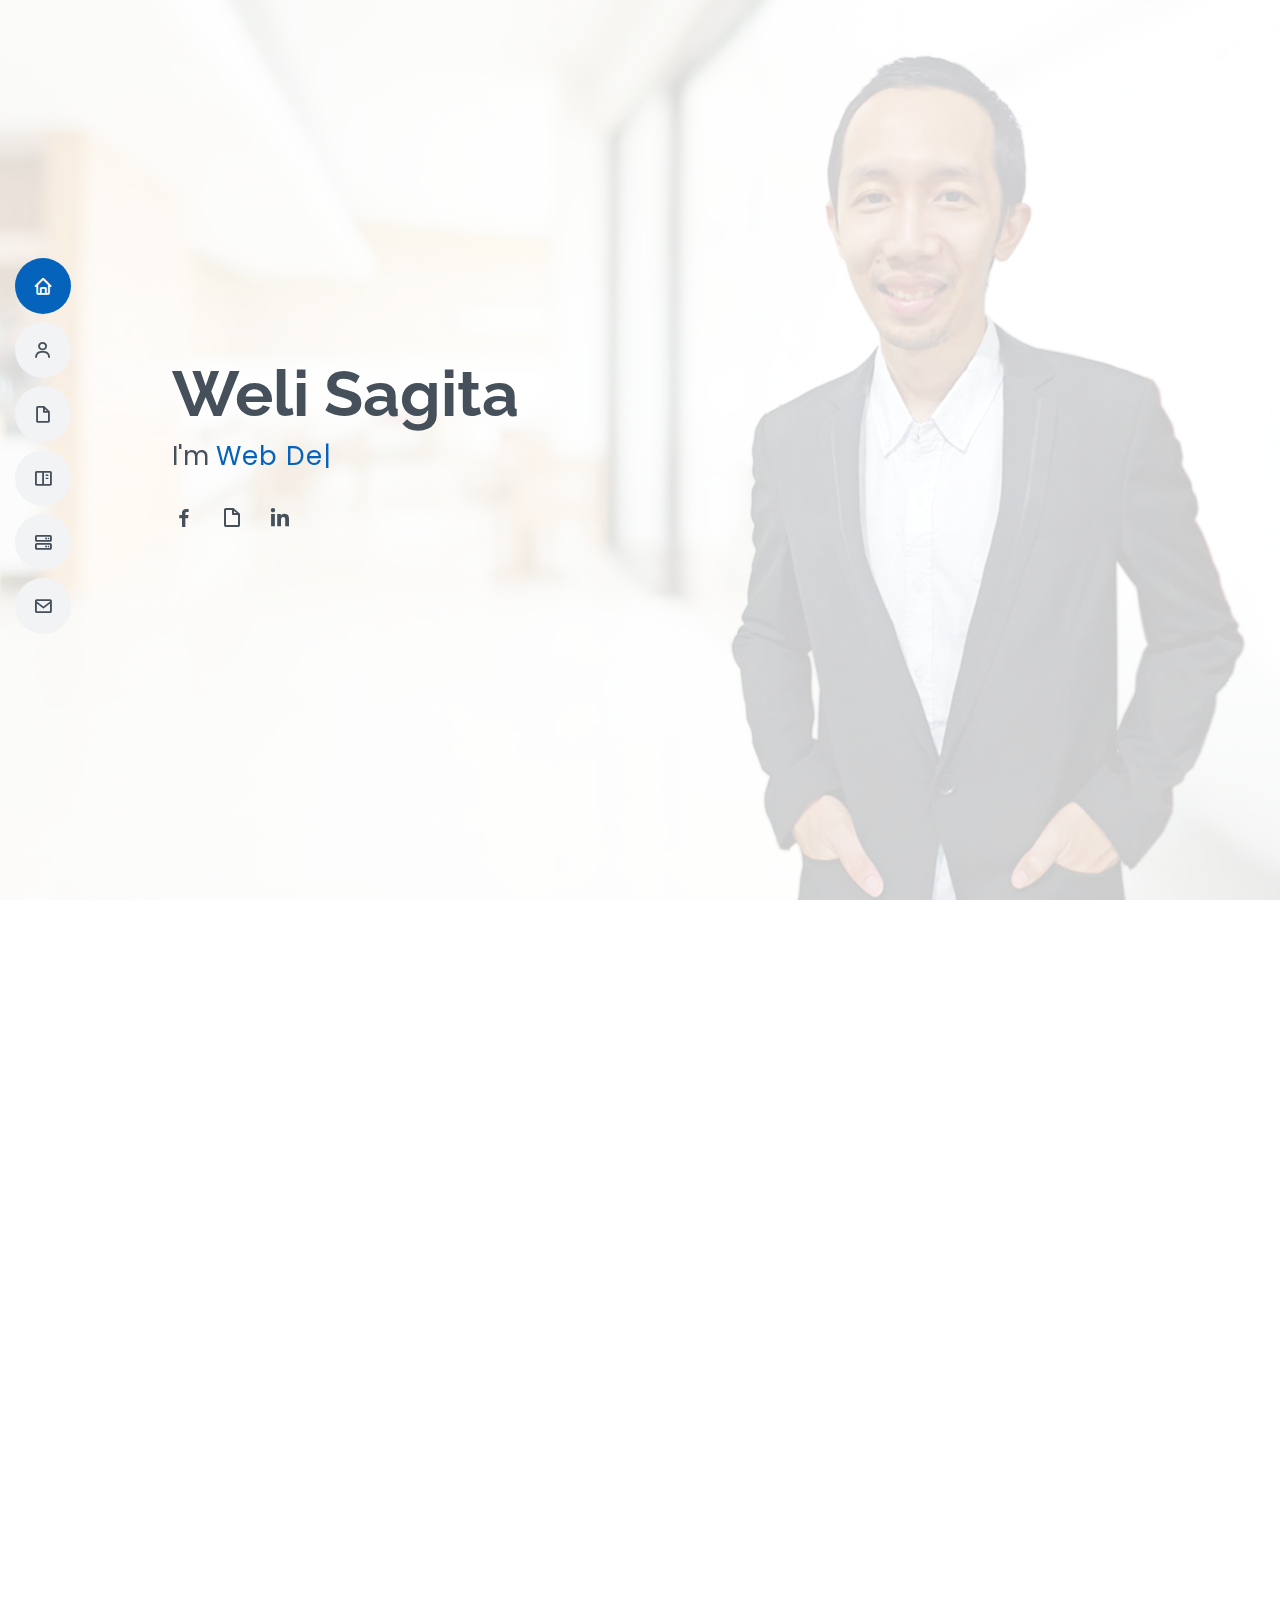
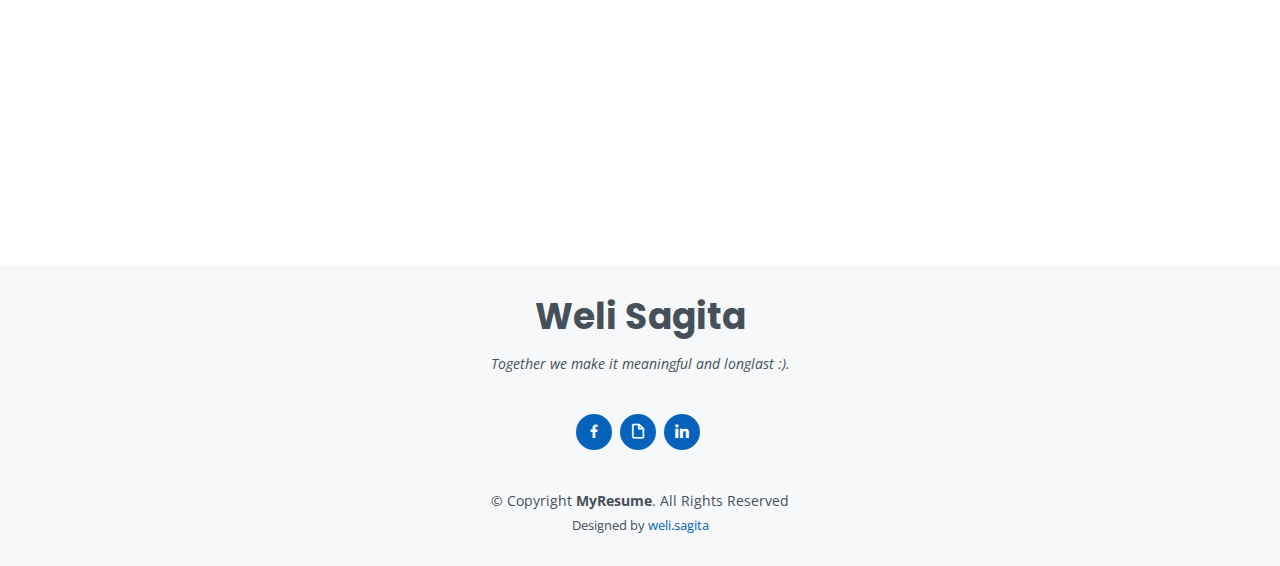
==== index.html @ 480a11d2 "update" ====
<!DOCTYPE html>
<html lang="en">

<head>
  <meta charset="utf-8">
  <meta content="width=device-width, initial-scale=1.0" name="viewport">

  <title>MyResume Weli Sagita</title>
  <meta content="" name="description">
  <meta content="" name="keywords">

  <!-- Favicons -->
  <link href="assets/img/favicon.png" rel="icon">
  <link href="assets/img/apple-touch-icon.png" rel="apple-touch-icon">

  <!-- Google Fonts -->
  <link href="https://fonts.googleapis.com/css?family=Open+Sans:300,300i,400,400i,600,600i,700,700i|Raleway:300,300i,400,400i,500,500i,600,600i,700,700i|Poppins:300,300i,400,400i,500,500i,600,600i,700,700i" rel="stylesheet">

  <!-- Vendor CSS Files -->
  <link href="assets/vendor/aos/aos.css" rel="stylesheet">
  <link href="assets/vendor/bootstrap/css/bootstrap.min.css" rel="stylesheet">
  <link href="assets/vendor/bootstrap-icons/bootstrap-icons.css" rel="stylesheet">
  <link href="assets/vendor/boxicons/css/boxicons.min.css" rel="stylesheet">
  <link href="assets/vendor/glightbox/css/glightbox.min.css" rel="stylesheet">
  <link href="assets/vendor/swiper/swiper-bundle.min.css" rel="stylesheet">

  <!-- Template Main CSS File -->
  <link href="assets/css/style.css" rel="stylesheet">

  <!-- =======================================================
  * Template Name: MyResume - v1.0.0
  * Template URL: https://welisagita/github.io
  * Author: Weli Sagita
  * License: Free
  ======================================================== -->
</head>

<body>

  <!-- ======= Mobile nav toggle button ======= -->
  <!-- <button type="button" class="mobile-nav-toggle d-xl-none"><i class="bi bi-list mobile-nav-toggle"></i></button> -->
  <i class="bi bi-list mobile-nav-toggle d-lg-none"></i>
  <!-- ======= Header ======= -->
  <header id="header" class="d-flex flex-column justify-content-center">

    <nav id="navbar" class="navbar nav-menu">
      <ul>
        <li><a href="#hero" class="nav-link scrollto active"><i class="bx bx-home"></i> <span>Home</span></a></li>
        <li><a href="#about" class="nav-link scrollto"><i class="bx bx-user"></i> <span>About</span></a></li>
        <li><a href="#resume" class="nav-link scrollto"><i class="bx bx-file-blank"></i> <span>Resume</span></a></li>
        <li><a href="#portfolio" class="nav-link scrollto"><i class="bx bx-book-content"></i> <span>Portfolio</span></a></li>
        <li><a href="#services" class="nav-link scrollto"><i class="bx bx-server"></i> <span>I Do</span></a></li>
        <li><a href="#contact" class="nav-link scrollto"><i class="bx bx-envelope"></i> <span>Contact</span></a></li>
      </ul>
    </nav><!-- .nav-menu -->

  </header><!-- End Header -->

  <!-- ======= Hero Section ======= -->
  <section id="hero" class="d-flex flex-column justify-content-center">
    <div class="container" data-aos="zoom-in" data-aos-delay="100">
      <h1>Weli Sagita</h1>
      <p>I'm <span class="typed" data-typed-items="Web Developer, Freelancer, Front-End Engineer"></span></p>
      <div class="social-links">
        <!--<a href="#" class="twitter"><i class="bx bxl-twitter"></i></a>-->
        <a href="https://www.facebook.com/weli.palumbo" class="facebook"><i class="bx bxl-facebook"></i></a>
        <!--<a href="#" class="instagram"><i class="bx bxl-instagram"></i></a>-->
        <a href="https://github.com/Welisagita" class="google-plus"><i class="bx bx-file-blank"></i></a>
        <a href="https://www.linkedin.com/in/weli-sagita" class="linkedin"><i class="bx bxl-linkedin"></i></a>
      </div>
    </div>
  </section><!-- End Hero -->

  <main id="main">

    <!-- ======= About Section ======= -->
    <section id="about" class="about">
      <div class="container" data-aos="fade-up">

        <div class="section-title">
          <h2>About</h2>
          <p>Currently I'm Looking for a new skill and challenging positions, one which will make best use of existing experiences. Furthermore, I’m eager to enhance personal and professional development..</p>
        </div>

        <div class="row">
<!--         <div class="col-lg-4">
            <img src="assets/img/profile-img.jpg" class="img-fluid" alt="">
          </div>-->  
          <div class="col-lg-12 pt-4 pt-lg-0 content"><!--change col-lg-12 to 8 if you want input image above this line-->
            <h3>Front-end Engineer &amp; Web Developer.</h3>
            <p class="fst-italic">
              I plan, design, build, and implement the user interface systems of websites, software programs, and web-based applications..
            </p>
            <div class="row">
              <div class="col-lg-6">
                <ul>
                  <li><i class="bi bi-chevron-right"></i> <strong>Birthday:</strong> <span>14 December 1984</span></li>
                  <li><i class="bi bi-chevron-right"></i> <strong>Phone:</strong> <span>+62 811 920 7940</span></li>
                  <li><i class="bi bi-chevron-right"></i> <strong>City:</strong> <span>Depok, West Java</span></li>
                </ul>
              </div>
              <div class="col-lg-6">
                <ul>
                  <li><i class="bi bi-chevron-right"></i> <strong>Degree:</strong> <span>Bachelor Degree</span></li>
                  <li><i class="bi bi-chevron-right"></i> <strong>Email:</strong> <span>welipalumbo@gmail.com</span></li>
                  <li><i class="bi bi-chevron-right"></i> <strong>Freelance:</strong> <span>Available</span></li>
                </ul>
              </div>
            </div>
            <p class="col-lg-12">
              My primary goal is to provide a satisfactory user experience with no issues, errors, or downtime. 
              For rules and responsibilities are to: decide web page design and structure, develop features to enhance the user experience,
              striking the balance between functional and aesthetic design, Make sure the web design is smarthphone-capable,
              build reusable code for future use, make sure are web pages are optimized for best speed and scalability,
              employ a diverse selection of markup languages to design web pages, keep the brand consist troughout the whole design.  
            </p>
          </div>
        </div>

      </div>
    </section><!-- End About Section -->

    <!-- ======= Facts Section ======= 
    <section id="facts" class="facts">
      <div class="container" data-aos="fade-up">

        <div class="section-title">
          <h2>Facts</h2>
          <p>Magnam dolores commodi suscipit. Necessitatibus eius consequatur ex aliquid fuga eum quidem. Sit sint consectetur velit. Quisquam quos quisquam cupiditate. Et nemo qui impedit suscipit alias ea. Quia fugiat sit in iste officiis commodi quidem hic quas.</p>
        </div>

        <div class="row">

          <div class="col-lg-3 col-md-6">
            <div class="count-box">
              <i class="bi bi-emoji-smile"></i>
              <span data-purecounter-start="0" data-purecounter-end="232" data-purecounter-duration="1" class="purecounter"></span>
              <p>Happy Clients</p>
            </div>
          </div>

          <div class="col-lg-3 col-md-6 mt-5 mt-md-0">
            <div class="count-box">
              <i class="bi bi-journal-richtext"></i>
              <span data-purecounter-start="0" data-purecounter-end="521" data-purecounter-duration="1" class="purecounter"></span>
              <p>Projects</p>
            </div>
          </div>

          <div class="col-lg-3 col-md-6 mt-5 mt-lg-0">
            <div class="count-box">
              <i class="bi bi-headset"></i>
              <span data-purecounter-start="0" data-purecounter-end="1463" data-purecounter-duration="1" class="purecounter"></span>
              <p>Hours Of Support</p>
            </div>
          </div>

          <div class="col-lg-3 col-md-6 mt-5 mt-lg-0">
            <div class="count-box">
              <i class="bi bi-award"></i>
              <span data-purecounter-start="0" data-purecounter-end="25" data-purecounter-duration="1" class="purecounter"></span>
              <p>Awards</p>
            </div>
          </div>

        </div>

      </div>
    </section> End Facts Section -->

    <!-- ======= Skills Section ======= -->
    <section id="skills" class="skills section-bg">
      <div class="container" data-aos="fade-up">

        <div class="section-title">
          <h2>Skills</h2>
          <p>Since the front end developer is the rock star of website/app development, 
            i need to have a well-stocked personal toolbox. So as a front end developer i have ganerated some skills.</p>
        </div>

        <div class="row skills-content">

          <div class="col-lg-6">

            <div class="progress">
              <span class="skill">HTML <i class="val">100%</i></span>
              <div class="progress-bar-wrap">
                <div class="progress-bar" role="progressbar" aria-valuenow="100" aria-valuemin="0" aria-valuemax="100"></div>
              </div>
            </div>

            <div class="progress">
              <span class="skill">CSS <i class="val">90%</i></span>
              <div class="progress-bar-wrap">
                <div class="progress-bar" role="progressbar" aria-valuenow="90" aria-valuemin="0" aria-valuemax="100"></div>
              </div>
            </div>

            <div class="progress">
              <span class="skill">JavaScript <i class="val">75%</i></span>
              <div class="progress-bar-wrap">
                <div class="progress-bar" role="progressbar" aria-valuenow="75" aria-valuemin="0" aria-valuemax="100"></div>
              </div>
            </div>

          </div>

          <div class="col-lg-6">

            <div class="progress">
              <span class="skill">React <i class="val">80%</i></span>
              <div class="progress-bar-wrap">
                <div class="progress-bar" role="progressbar" aria-valuenow="80" aria-valuemin="0" aria-valuemax="100"></div>
              </div>
            </div>

            <div class="progress">
              <span class="skill">WordPress/CMS <i class="val">90%</i></span>
              <div class="progress-bar-wrap">
                <div class="progress-bar" role="progressbar" aria-valuenow="90" aria-valuemin="0" aria-valuemax="100"></div>
              </div>
            </div>

            <div class="progress">
              <span class="skill">Photoshop <i class="val">55%</i></span>
              <div class="progress-bar-wrap">
                <div class="progress-bar" role="progressbar" aria-valuenow="55" aria-valuemin="0" aria-valuemax="100"></div>
              </div>
            </div>

          </div>

        </div>

      </div>
    </section><!-- End Skills Section -->

    <!-- ======= Resume Section ======= -->
    <section id="resume" class="resume">
      <div class="container" data-aos="fade-up">

        <div class="section-title">
          <h2>Resume</h2>
          <p>I start worked since 2009 until now. Below are my Employment History since 2018 and above. If you need more Reference are available on request.</p>
        </div>

        <div class="row">
          <div class="col-lg-6">
            <h3 class="resume-title">Sumary</h3>
            <div class="resume-item pb-0">
              <h4>Weli Sagita</h4>
              <p><em>Innovative and deadline-driven Front-End Engineer with 3+ years of experience designing and developing user-interface from initial concept to final, polished deliverable.</em></p>
              <ul>
                <li>Jambore Street 133,Depok, West Java</li>
                <li>(+62) 811-920-7940</li>
                <li>welipalumbo@gmail.com</li>
              </ul>
            </div>

            <h3 class="resume-title">Education</h3>
            <div class="resume-item">
              <h4>Diploma in Professional Business English</h4>
              <h5>2012 - 2013</h5>
              <p><em>Academy KAPLAN, Singapore, SG</em></p>
              <p>Diploma in Professional Business English programme concentrates on developing the skills also will become a successful and confident language user. Emphasis is placed on improving general language skills in speaking, listening, reading and writing.</p>
            </div>
            <div class="resume-item">
              <h4>Bachelor of Social in Trade Administration Studies</h4>
              <h5>2003 - 2008</h5>
              <p><em>College of Administration Studies YAPPAN, Jakarta, JKT</em></p>
              <p>The Bachelor of Business Administration will develop my skills in business, ethics, management, finance, economics, accounting, human resources, marketing and strategy – all key competencies I need to succeed in today’s dynamic global business environment.</br>

                The Bachelor of Social Science will help me gain insights into the science of people, places and social problems. With the skills I develop in social research and applied social science, I will be prepared to make valuable contributions to some of the world’s biggest issues.</p>
            </div>
          </div>
          <div class="col-lg-6">
            <h3 class="resume-title">Professional Experience</h3>
            <div class="resume-item">
              <h4>Web developer</h4>
              <h5>2021 - Present</h5>
              <p><em>Cyberlink Networks, Depok, West Java </em></p>
              <ul>
                <li>Managing website (CMS Wordpress): cyberlink.co.id and globaldata.co.id</li>
                <li>Design web layout. Updating and Maintenance website. SEO for company website  </li>
                <li>Install and Manage Learning Management System for Mikrotik tutorial</li>
                <li>Integrating contact to hubspot CRM. Organizing and updating content.</li>
              </ul>
            </div>
            <div class="resume-item">
              <h4>Web Developer & Digital Marketing</h4>
              <h5>2020 - 2021</h5>
              <p><em>PT. Azzam Albaesuni, Depok, West Java</em></p>
              <ul>
                <li>Making travel website (CMS Wordpress): toyibtravel.co.id. ·	Updating and Maintenance website</li>
                <li>SEO for company website. Creative idea. Organizing and Writing content</li>
                <li>Manage Facebook and Instagram. Create, Update and Report Google ads and Facebook Ads</li>
                <li>Design and editing Banner, Flayer, Brochure and all the company brand identity (such as letter head, pin, business card, etc)</li>
              </ul>
            </div>
            <div class="resume-item">
              <h4>Front-End Engineer</h4>
              <h5>2018 - 2020</h5>
              <p><em>PT. Erbe Broker Indonesia, Jakarta, Jakarta</em></p>
              <ul>
                <li>Making payment gateway website: www.asuransijagoan.com and insurance apps system.</li>
                <li>Supervise and provide guidence to the team.</li>
                <li>Updating report.</li>
                <li>Organizing and writing the content.</li>
              </ul>
            </div>
          </div>
        </div>

      </div>
    </section><!-- End Resume Section -->

    <!-- ======= Portfolio Section ======= -->
    <section id="portfolio" class="portfolio section-bg">
      <div class="container" data-aos="fade-up">
      
        <div class="section-title">
          <h2>Portfolio</h2>
          <p>Some of the website that still Online</p>
        </div>
<!--
        <div class="row">
          <div class="col-lg-12 d-flex justify-content-center" data-aos="fade-up" data-aos-delay="100">
            <ul id="portfolio-flters">
              <li data-filter="*" class="filter-active">All</li>
              <li data-filter=".filter-app">App</li>
              <li data-filter=".filter-card">Card</li>
              <li data-filter=".filter-web">Web</li>
            </ul>
          </div>
        </div>

        <div class="row portfolio-container" data-aos="fade-up" data-aos-delay="200">

          <div class="col-lg-4 col-md-6 portfolio-item filter-app">
            <div class="portfolio-wrap">
              <img src="assets/img/portfolio/portfolio-1.jpg" class="img-fluid" alt="">
              <div class="portfolio-info">
                <h4>App 1</h4>
                <p>App</p>
                <div class="portfolio-links">
                  <a href="assets/img/portfolio/portfolio-1.jpg" data-gallery="portfolioGallery" class="portfolio-lightbox" title="App 1"><i class="bx bx-plus"></i></a>
                  <a href="/quiz-app/quizapp.html" class="#" data-glightbox="type: external" title="Portfolio Details"><i class="bx bx-link"></i></a>
                </div>
              </div>
            </div>
          </div>

          <div class="col-lg-4 col-md-6 portfolio-item filter-web">
            <div class="portfolio-wrap">
              <img src="assets/img/portfolio/portfolio-2.jpg" class="img-fluid" alt="">
              <div class="portfolio-info">
                <h4>Web 3</h4>
                <p>Web</p>
                <div class="portfolio-links">
                  <a href="assets/img/portfolio/portfolio-2.jpg" data-gallery="portfolioGallery" class="portfolio-lightbox" title="Web 3"><i class="bx bx-plus"></i></a>
                  <a href="portfolio-details.html" class="portfolio-details-lightbox" data-glightbox="type: external" title="Portfolio Details"><i class="bx bx-link"></i></a>
                </div>
              </div>
            </div>
          </div>

          <div class="col-lg-4 col-md-6 portfolio-item filter-app">
            <div class="portfolio-wrap">
              <img src="assets/img/portfolio/portfolio-3.jpg" class="img-fluid" alt="">
              <div class="portfolio-info">
                <h4>App 2</h4>
                <p>App</p>
                <div class="portfolio-links">
                  <a href="assets/img/portfolio/portfolio-3.jpg" data-gallery="portfolioGallery" class="portfolio-lightbox" title="App 2"><i class="bx bx-plus"></i></a>
                  <a href="portfolio-details.html" class="portfolio-details-lightbox" data-glightbox="type: external" title="Portfolio Details"><i class="bx bx-link"></i></a>
                </div>
              </div>
            </div>
          </div>

          <div class="col-lg-4 col-md-6 portfolio-item filter-card">
            <div class="portfolio-wrap">
              <img src="assets/img/portfolio/portfolio-4.jpg" class="img-fluid" alt="">
              <div class="portfolio-info">
                <h4>Card 2</h4>
                <p>Card</p>
                <div class="portfolio-links">
                  <a href="assets/img/portfolio/portfolio-4.jpg" data-gallery="portfolioGallery" class="portfolio-lightbox" title="Card 2"><i class="bx bx-plus"></i></a>
                  <a href="portfolio-details.html" class="portfolio-details-lightbox" data-glightbox="type: external" title="Portfolio Details"><i class="bx bx-link"></i></a>
                </div>
              </div>
            </div>
          </div>

          <div class="col-lg-4 col-md-6 portfolio-item filter-web">
            <div class="portfolio-wrap">
              <img src="assets/img/portfolio/portfolio-5.jpg" class="img-fluid" alt="">
              <div class="portfolio-info">
                <h4>Web 2</h4>
                <p>Web</p>
                <div class="portfolio-links">
                  <a href="assets/img/portfolio/portfolio-5.jpg" data-gallery="portfolioGallery" class="portfolio-lightbox" title="Web 2"><i class="bx bx-plus"></i></a>
                  <a href="portfolio-details.html" class="portfolio-details-lightbox" data-glightbox="type: external" title="Portfolio Details"><i class="bx bx-link"></i></a>
                </div>
              </div>
            </div>
          </div>

          <div class="col-lg-4 col-md-6 portfolio-item filter-app">
            <div class="portfolio-wrap">
              <img src="assets/img/portfolio/portfolio-6.jpg" class="img-fluid" alt="">
              <div class="portfolio-info">
                <h4>App 3</h4>
                <p>App</p>
                <div class="portfolio-links">
                  <a href="assets/img/portfolio/portfolio-6.jpg" data-gallery="portfolioGallery" class="portfolio-lightbox" title="App 3"><i class="bx bx-plus"></i></a>
                  <a href="portfolio-details.html" class="portfolio-details-lightbox" data-glightbox="type: external" title="Portfolio Details"><i class="bx bx-link"></i></a>
                </div>
              </div>
            </div>
          </div>

          <div class="col-lg-4 col-md-6 portfolio-item filter-card">
            <div class="portfolio-wrap">
              <img src="assets/img/portfolio/portfolio-7.jpg" class="img-fluid" alt="">
              <div class="portfolio-info">
                <h4>Card 1</h4>
                <p>Card</p>
                <div class="portfolio-links">
                  <a href="assets/img/portfolio/portfolio-7.jpg" data-gallery="portfolioGallery" class="portfolio-lightbox" title="Card 1"><i class="bx bx-plus"></i></a>
                  <a href="portfolio-details.html" class="portfolio-details-lightbox" data-glightbox="type: external" title="Portfolio Details"><i class="bx bx-link"></i></a>
                </div>
              </div>
            </div>
          </div>

          <div class="col-lg-4 col-md-6 portfolio-item filter-card">
            <div class="portfolio-wrap">
              <img src="assets/img/portfolio/portfolio-8.jpg" class="img-fluid" alt="">
              <div class="portfolio-info">
                <h4>Card 3</h4>
                <p>Card</p>
                <div class="portfolio-links">
                  <a href="assets/img/portfolio/portfolio-8.jpg" data-gallery="portfolioGallery" class="portfolio-lightbox" title="Card 3"><i class="bx bx-plus"></i></a>
                  <a href="portfolio-details.html" class="portfolio-details-lightbox" data-glightbox="type: external" title="Portfolio Details"><i class="bx bx-link"></i></a>
                </div>
              </div>
            </div>
          </div>

          <div class="col-lg-4 col-md-6 portfolio-item filter-web">
            <div class="portfolio-wrap">
              <img src="assets/img/portfolio/portfolio-9.jpg" class="img-fluid" alt="">
              <div class="portfolio-info">
                <h4>Web 3</h4>
                <p>Web</p>
                <div class="portfolio-links">
                  <a href="assets/img/portfolio/portfolio-9.jpg" data-gallery="portfolioGallery" class="portfolio-lightbox" title="Web 3"><i class="bx bx-plus"></i></a>
                  <a href="portfolio-details.html" class="portfolio-details-lightbox" data-glightbox="type: external" title="Portfolio Details"><i class="bx bx-link"></i></a>
                </div>
              </div>
            </div>
          </div>
 
        </div>
 -->
      
 <div class="col-lg-12 pt-4 pt-lg-0 content">
      <div class="row">
        <div class="col-lg-6">
          <ul>
            <li><i class="bi bi-chevron-right"></i> <strong>Website:</strong> <span><a href="https://wiselyproject.com/" target="_blank">www.wiselyproject.com</a></span></li>
            <li><i class="bi bi-chevron-right"></i> <strong>Website:</strong> <span><a href="https://cyberlink.co.id/" target="_blank">www.cyberlink.co.id</a></span></li>
            <li><i class="bi bi-chevron-right"></i> <strong>Website:</strong> <span><a href="https://toyibtravel.co.id/" target="_blank">www.toyibtravel.co.id</a></span></li> 
          </ul>
        </div>
        <div class="col-lg-6">
          <ul>
            <li><i class="bi bi-chevron-right"></i> <strong>Website:</strong> <span><a href="https://www.globaldata.co.id/" target="_blank">www.globaldata.co.id</a></span></li>
            <li><i class="bi bi-chevron-right"></i> <strong>Website:</strong> <span><a href="https://musawarahpeduli.com/" target="_blank">www.musawarahpeduli.com</a></span></li>
            <li><i class="bi bi-chevron-right"></i> <strong>Website:</strong> <span><a href="https://lms.wiselyproject.com/" target="_blank">www.lms.wiselyproject.com</a></span></li> 
          </ul>
        </div>
      </div>
</div>

<div class="section-title">
  <h2>Games</h2>
  <p>Some basic games that you can play online</p>
</div>
<div class="col-lg-12 pt-4 pt-lg-0 content">
  <div class="row">
    <div class="col-lg-6">
      <ul>
        <li><i class="bi bi-chevron-right"></i> <strong>Games:</strong> <span><a href="https://welisagita.github.io/tetris" target="_blank">tetris</a></span></li>
        <li><i class="bi bi-chevron-right"></i> <strong>Games:</strong> <span><a href="https://welisagita.github.io/pong" target="_blank">pong</a></span></li>
        <li><i class="bi bi-chevron-right"></i> <strong>Games:</strong> <span><a href="https://welisagita.github.io/breakout" target="_blank">breakout</a></span></li> 
      </ul>
    </div>
    <div class="col-lg-6">
      <ul>
        <li><i class="bi bi-chevron-right"></i> <strong>Games:</strong> <span><a href="https://welisagita.github.io/snake" target="_blank">snake</a></span></li>
        <li><i class="bi bi-chevron-right"></i> <strong>Games:</strong> <span><a href="https://welisagita.github.io/bomberman" target="_blank">bomberman</a></span></li>
        <li><i class="bi bi-chevron-right"></i> <strong>Games:</strong> <span><a href="https://welisagita.github.io/frogger" target="_blank">frogger</a></span></li> 
      </ul>
    </div>
  </div>
</div>


</div>
    
    </section><!-- End Portfolio Section -->

    <!-- ======= Services Section ======= -->
    <section id="services" class="services">
      <div class="container" data-aos="fade-up">

        <div class="section-title">
          <h2>What I Can Do</h2>
          <p>This is some of my duty for the front-end engineer.</p>
        </div>

        <div class="row">

          <div class="col-lg-4 col-md-6 d-flex align-items-stretch" data-aos="zoom-in" data-aos-delay="100">
            <div class="icon-box iconbox-blue">
              <div class="icon">
                <svg width="100" height="100" viewBox="0 0 600 600" xmlns="http://www.w3.org/2000/svg">
                  <path stroke="none" stroke-width="0" fill="#f5f5f5" d="M300,521.0016835830174C376.1290562159157,517.8887921683347,466.0731472004068,529.7835943286574,510.70327084640275,468.03025145048787C554.3714126377745,407.6079735673963,508.03601936045806,328.9844924480964,491.2728898941984,256.3432110539036C474.5976632858925,184.082847569629,479.9380746630129,96.60480741107993,416.23090153303,58.64404602377083C348.86323505073057,18.502131276798302,261.93793281208167,40.57373210992963,193.5410806939664,78.93577620505333C130.42746243093433,114.334589627462,98.30271207620316,179.96522072025542,76.75703585869454,249.04625023123273C51.97151888228291,328.5150500222984,13.704378332031375,421.85034740162234,66.52175969318436,486.19268352777647C119.04800174914682,550.1803526380478,217.28368757567262,524.383925680826,300,521.0016835830174"></path>
                </svg>
                <i class="bx bx-user"></i>
              </div>
              <h4><a href="">Front-End Engineer</a></h4>
              <p>Selecting, optimizing and, in some cases, creating graphic elements for a site. Developing prototypes for a site. Coding a site and then testing it for functionality</p>
            </div>
          </div>

          <div class="col-lg-4 col-md-6 d-flex align-items-stretch mt-4 mt-md-0" data-aos="zoom-in" data-aos-delay="200">
            <div class="icon-box iconbox-orange ">
              <div class="icon">
                <svg width="100" height="100" viewBox="0 0 600 600" xmlns="http://www.w3.org/2000/svg">
                  <path stroke="none" stroke-width="0" fill="#f5f5f5" d="M300,582.0697525312426C382.5290701553225,586.8405444964366,449.9789794690241,525.3245884688669,502.5850820975895,461.55621195738473C556.606425686781,396.0723002908107,615.8543463187945,314.28637112970534,586.6730223649479,234.56875336149918C558.9533121215079,158.8439757836574,454.9685369536778,164.00468322053177,381.49747125262974,130.76875717737553C312.15926192815925,99.40240125094834,248.97055460311594,18.661163978235184,179.8680185752513,50.54337015887873C110.5421016452524,82.52863877960104,119.82277516462835,180.83849132639028,109.12597500060166,256.43424936330496C100.08760227029461,320.3096726198365,92.17705696193138,384.0621239912766,124.79988738764834,439.7174275375508C164.83382741302287,508.01625554203684,220.96474134820875,577.5009287672846,300,582.0697525312426"></path>
                </svg>
                <i class="bx bx-server"></i>
              </div>
              <h4><a href="">Server</a></h4>
              <p>Monitoring sites to determine whether they are performing as expected and making corrections and adjustments as necessary</p>
            </div>
          </div>

          <div class="col-lg-4 col-md-6 d-flex align-items-stretch mt-4 mt-lg-0" data-aos="zoom-in" data-aos-delay="300">
            <div class="icon-box iconbox-pink">
              <div class="icon">
                <svg width="100" height="100" viewBox="0 0 600 600" xmlns="http://www.w3.org/2000/svg">
                  <path stroke="none" stroke-width="0" fill="#f5f5f5" d="M300,541.5067337569781C382.14930387511276,545.0595476570109,479.8736841581634,548.3450877840088,526.4010558755058,480.5488172755941C571.5218469581645,414.80211281144784,517.5187510058486,332.0715597781072,496.52539010469104,255.14436215662573C477.37192572678356,184.95920475031193,473.57363656557914,105.61284051026155,413.0603344069578,65.22779650032875C343.27470386102294,18.654635553484475,251.2091493199835,5.337323636656869,175.0934190732945,40.62881213300186C97.87086631185822,76.43348514350839,51.98124368387456,156.15599469081315,36.44837278890362,239.84606092416172C21.716077023791087,319.22268207091537,43.775223500013084,401.1760424656574,96.891909868211,461.97329694683043C147.22146801428983,519.5804099606455,223.5754009179313,538.201503339737,300,541.5067337569781"></path>
                </svg>
                <i class="bx bx-plus"></i>
              </div>
              <h4><a href="">Developer</a></h4>
              <p>Understanding  the information that a site will contain and help develop a plan for structuring and presenting that information throughout the site</p>
            </div>
          </div>
<!--
          <div class="col-lg-4 col-md-6 d-flex align-items-stretch mt-4" data-aos="zoom-in" data-aos-delay="100">
            <div class="icon-box iconbox-yellow">
              <div class="icon">
                <svg width="100" height="100" viewBox="0 0 600 600" xmlns="http://www.w3.org/2000/svg">
                  <path stroke="none" stroke-width="0" fill="#f5f5f5" d="M300,503.46388370962813C374.79870501325706,506.71871716319447,464.8034551963731,527.1746412648533,510.4981551193396,467.86667711651364C555.9287308511215,408.9015244558933,512.6030010748507,327.5744911775523,490.211057578863,256.5855673507754C471.097692560561,195.9906835881958,447.69079081568157,138.11976852964426,395.19560036434837,102.3242989838813C329.3053358748298,57.3949838291264,248.02791733380457,8.279543830951368,175.87071277845988,42.242879143198664C103.41431057327972,76.34704239035025,93.79494320519305,170.9812938413882,81.28167332365135,250.07896920659033C70.17666984294237,320.27484674793965,64.84698225790005,396.69656628748305,111.28512138212992,450.4950937839243C156.20124167950087,502.5303643271138,231.32542653798444,500.4755392045468,300,503.46388370962813"></path>
                </svg>
                <i class="bx bx-layer"></i>
              </div>
              <h4><a href="">Nemo Enim</a></h4>
              <p>At vero eos et accusamus et iusto odio dignissimos ducimus qui blanditiis</p>
            </div>
          </div>

          <div class="col-lg-4 col-md-6 d-flex align-items-stretch mt-4" data-aos="zoom-in" data-aos-delay="200">
            <div class="icon-box iconbox-red">
              <div class="icon">
                <svg width="100" height="100" viewBox="0 0 600 600" xmlns="http://www.w3.org/2000/svg">
                  <path stroke="none" stroke-width="0" fill="#f5f5f5" d="M300,532.3542879108572C369.38199826031484,532.3153073249985,429.10787420159085,491.63046689027357,474.5244479745417,439.17860296908856C522.8885846962883,383.3225815378663,569.1668002868075,314.3205725914397,550.7432151929288,242.7694973846089C532.6665558377875,172.5657663291529,456.2379748765914,142.6223662098291,390.3689995646985,112.34683881706744C326.66090330228417,83.06452184765237,258.84405631176094,53.51806209861945,193.32584062364296,78.48882559362697C121.61183558270385,105.82097193414197,62.805066853699245,167.19869350419734,48.57481801355237,242.6138429142374C34.843463184063346,315.3850353017275,76.69343916112496,383.4422959591041,125.22947124332185,439.3748458443577C170.7312796277747,491.8107796887764,230.57421082200815,532.3932930995766,300,532.3542879108572"></path>
                </svg>
                <i class="bx bx-slideshow"></i>
              </div>
              <h4><a href="">Dele Cardo</a></h4>
              <p>Quis consequatur saepe eligendi voluptatem consequatur dolor consequuntur</p>
            </div>
          </div>

          <div class="col-lg-4 col-md-6 d-flex align-items-stretch mt-4" data-aos="zoom-in" data-aos-delay="300">
            <div class="icon-box iconbox-teal">
              <div class="icon">
                <svg width="100" height="100" viewBox="0 0 600 600" xmlns="http://www.w3.org/2000/svg">
                  <path stroke="none" stroke-width="0" fill="#f5f5f5" d="M300,566.797414625762C385.7384707136149,576.1784315230908,478.7894351017131,552.8928747891023,531.9192734346935,484.94944893311C584.6109503024035,417.5663521118492,582.489472248146,322.67544863468447,553.9536738515405,242.03673114598146C529.1557734026468,171.96086150256528,465.24506316201064,127.66468636344209,395.9583748389544,100.7403814666027C334.2173773831606,76.7482773500951,269.4350130405921,84.62216499799875,207.1952322260088,107.2889140133804C132.92018162631612,134.33871894543012,41.79353780512637,160.00259165414826,22.644507872594943,236.69541883565114C3.319112789854554,314.0945973066697,72.72355303640163,379.243833228382,124.04198916343866,440.3218312028393C172.9286146004772,498.5055451809895,224.45579914871206,558.5317968840102,300,566.797414625762"></path>
                </svg>
                <i class="bx bx-arch"></i>
              </div>
              <h4><a href="">Divera Don</a></h4>
              <p>Modi nostrum vel laborum. Porro fugit error sit minus sapiente sit aspernatur</p>
            </div>
          </div>
-->
        </div>

      </div>
    </section><!-- End Services Section -->

    <!-- ======= Testimonials Section ======= 
    <section id="testimonials" class="testimonials section-bg">
      <div class="container" data-aos="fade-up">

        <div class="section-title">
          <h2>Testimonials</h2>
        </div>

        <div class="testimonials-slider swiper" data-aos="fade-up" data-aos-delay="100">
          <div class="swiper-wrapper">

            <div class="swiper-slide">
              <div class="testimonial-item">
                <img src="assets/img/testimonials/testimonials-1.jpg" class="testimonial-img" alt="">
                <h3>Saul Goodman</h3>
                <h4>Ceo &amp; Founder</h4>
                <p>
                  <i class="bx bxs-quote-alt-left quote-icon-left"></i>
                  Proin iaculis purus consequat sem cure digni ssim donec porttitora entum suscipit rhoncus. Accusantium quam, ultricies eget id, aliquam eget nibh et. Maecen aliquam, risus at semper.
                  <i class="bx bxs-quote-alt-right quote-icon-right"></i>
                </p>
              </div>
            </div> End testimonial item -->
        <!--
            <div class="swiper-slide">
              <div class="testimonial-item">
                <img src="assets/img/testimonials/testimonials-2.jpg" class="testimonial-img" alt="">
                <h3>Sara Wilsson</h3>
                <h4>Designer</h4>
                <p>
                  <i class="bx bxs-quote-alt-left quote-icon-left"></i>
                  Export tempor illum tamen malis malis eram quae irure esse labore quem cillum quid cillum eram malis quorum velit fore eram velit sunt aliqua noster fugiat irure amet legam anim culpa.
                  <i class="bx bxs-quote-alt-right quote-icon-right"></i>
                </p>
              </div>
            </div> End testimonial item -->
<!--
            <div class="swiper-slide">
              <div class="testimonial-item">
                <img src="assets/img/testimonials/testimonials-3.jpg" class="testimonial-img" alt="">
                <h3>Jena Karlis</h3>
                <h4>Store Owner</h4>
                <p>
                  <i class="bx bxs-quote-alt-left quote-icon-left"></i>
                  Enim nisi quem export duis labore cillum quae magna enim sint quorum nulla quem veniam duis minim tempor labore quem eram duis noster aute amet eram fore quis sint minim.
                  <i class="bx bxs-quote-alt-right quote-icon-right"></i>
                </p>
              </div>
            </div> End testimonial item -->
<!--
            <div class="swiper-slide">
              <div class="testimonial-item">
                <img src="assets/img/testimonials/testimonials-4.jpg" class="testimonial-img" alt="">
                <h3>Matt Brandon</h3>
                <h4>Freelancer</h4>
                <p>
                  <i class="bx bxs-quote-alt-left quote-icon-left"></i>
                  Fugiat enim eram quae cillum dolore dolor amet nulla culpa multos export minim fugiat minim velit minim dolor enim duis veniam ipsum anim magna sunt elit fore quem dolore labore illum veniam.
                  <i class="bx bxs-quote-alt-right quote-icon-right"></i>
                </p>
              </div>
            </div> End testimonial item -->
<!--
            <div class="swiper-slide">
              <div class="testimonial-item">
                <img src="assets/img/testimonials/testimonials-5.jpg" class="testimonial-img" alt="">
                <h3>John Larson</h3>
                <h4>Entrepreneur</h4>
                <p>
                  <i class="bx bxs-quote-alt-left quote-icon-left"></i>
                  Quis quorum aliqua sint quem legam fore sunt eram irure aliqua veniam tempor noster veniam enim culpa labore duis sunt culpa nulla illum cillum fugiat legam esse veniam culpa fore nisi cillum quid.
                  <i class="bx bxs-quote-alt-right quote-icon-right"></i>
                </p>
              </div>
            </div> End testimonial item -->
<!--
          </div>
          <div class="swiper-pagination"></div>
        </div>

      </div>
    </section> End Testimonials Section -->

    <!-- ======= Contact Section ======= -->
    <section id="contact" class="contact">
      <div class="container" data-aos="fade-up">

        <div class="section-title">
          <h2>Contact</h2>
        </div>

        <div class="row mt-1">

          <div class="col-lg-4">
            <div class="info">
              <div class="address">
                <i class="bi bi-geo-alt"></i>
                <h4>Location:</h4>
                <p>Jambore Street No. 133 E, Depok, West Java 16454</p>
              </div>

              <div class="email">
                <i class="bi bi-envelope"></i>
                <h4>Email:</h4>
                <p>welipalumbo@gmail.com</p>
              </div>

              <div class="phone">
                <i class="bi bi-phone"></i>
                <h4>Call:</h4>
                <p>+62 811 920 7940</p>
              </div>

            </div>

          </div>

          <div class="col-lg-8 mt-5 mt-lg-0">

            <form action="forms/contact.php" method="post" role="form" class="php-email-form">
              <div class="row">
                <div class="col-md-6 form-group">
                  <input type="text" name="name" class="form-control" id="name" placeholder="Your Name" required>
                </div>
                <div class="col-md-6 form-group mt-3 mt-md-0">
                  <input type="email" class="form-control" name="email" id="email" placeholder="Your Email" required>
                </div>
              </div>
              <div class="form-group mt-3">
                <input type="text" class="form-control" name="subject" id="subject" placeholder="Subject" required>
              </div>
              <div class="form-group mt-3">
                <textarea class="form-control" name="message" rows="5" placeholder="Message" required></textarea>
              </div>
              <div class="my-3">
                <div class="loading">Loading</div>
                <div class="error-message"></div>
                <div class="sent-message">Your message has been sent. Thank you!</div>
              </div>
              <div class="text-center"><button type="submit">Send Message</button></div>
            </form>

          </div>

        </div>

      </div>
    </section><!-- End Contact Section -->

  </main><!-- End #main -->

  <!-- ======= Footer ======= -->
  <footer id="footer">
    <div class="container">
      <h3>Weli Sagita</h3>
      <p>Together we make it meaningful and longlast :).</p>
      <div class="social-links">
       <!-- <a href="#" class="twitter"><i class="bx bxl-twitter"></i></a>-->
        <a href="https://www.facebook.com/weli.palumbo" class="facebook"><i class="bx bxl-facebook"></i></a>
       <!-- <a href="#" class="instagram"><i class="bx bxl-instagram"></i></a>-->
        <!--<a href="#" class="google-plus"><i class="bx bxl-skype"></i></a>-->
        <a href="https://github.com/Welisagita" class="google-plus"><i class="bx bx-file-blank"></i></a>
        <a href="https://www.linkedin.com/in/weli-sagita" class="linkedin"><i class="bx bxl-linkedin"></i></a>
      </div>
      <div class="copyright">
        &copy; Copyright <strong><span>MyResume</span></strong>. All Rights Reserved
      </div>
      <div class="credits">
        
        Designed by <a href="https://wa.me/628119207940">weli.sagita</a>
      </div>
    </div>
  </footer><!-- End Footer -->

  <div id="preloader"></div>
  <a href="#" class="back-to-top d-flex align-items-center justify-content-center"><i class="bi bi-arrow-up-short"></i></a>

  <!-- Vendor JS Files -->
  <script src="assets/vendor/purecounter/purecounter_vanilla.js"></script>
  <script src="assets/vendor/aos/aos.js"></script>
  <script src="assets/vendor/bootstrap/js/bootstrap.bundle.min.js"></script>
  <script src="assets/vendor/glightbox/js/glightbox.min.js"></script>
  <script src="assets/vendor/isotope-layout/isotope.pkgd.min.js"></script>
  <script src="assets/vendor/swiper/swiper-bundle.min.js"></script>
  <script src="assets/vendor/typed.js/typed.min.js"></script>
  <script src="assets/vendor/waypoints/noframework.waypoints.js"></script>
  <script src="assets/vendor/php-email-form/validate.js"></script>

  <!-- Template Main JS File -->
  <script src="assets/js/main.js"></script>

</body>

</html>
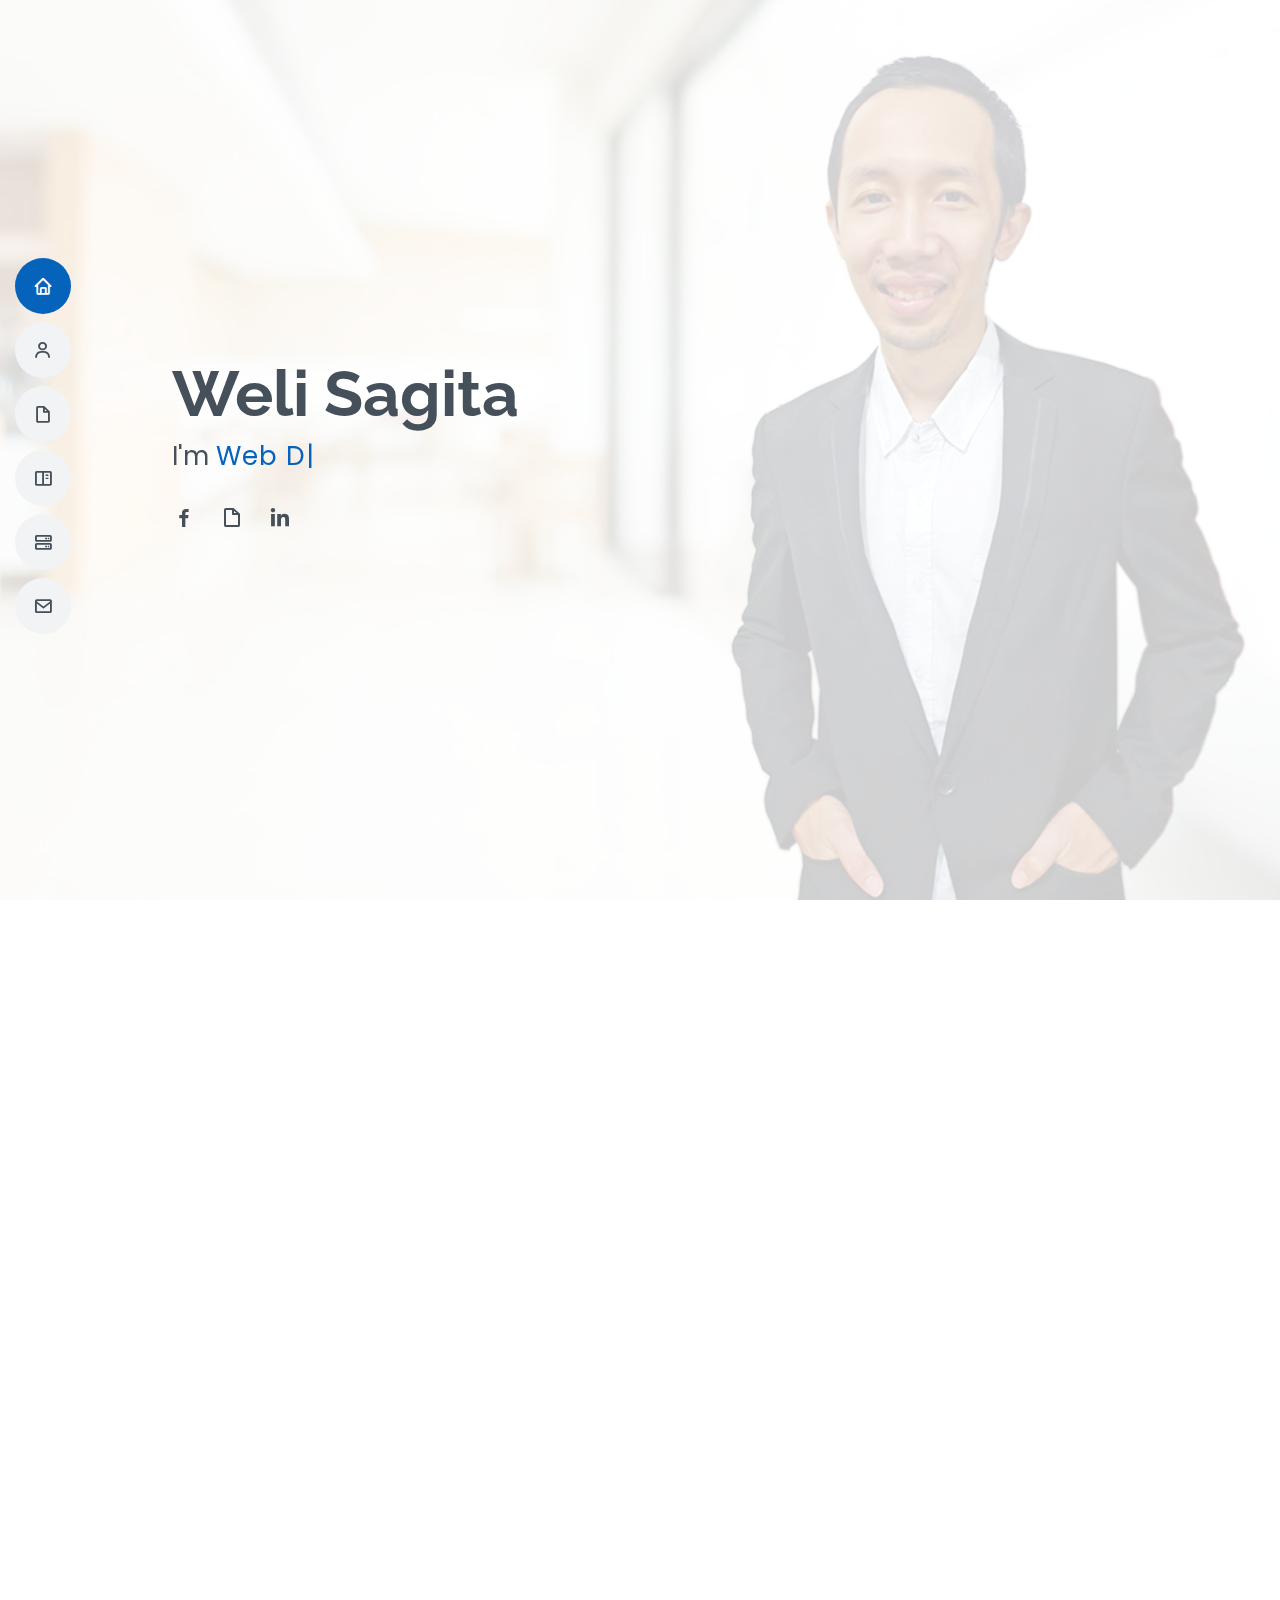
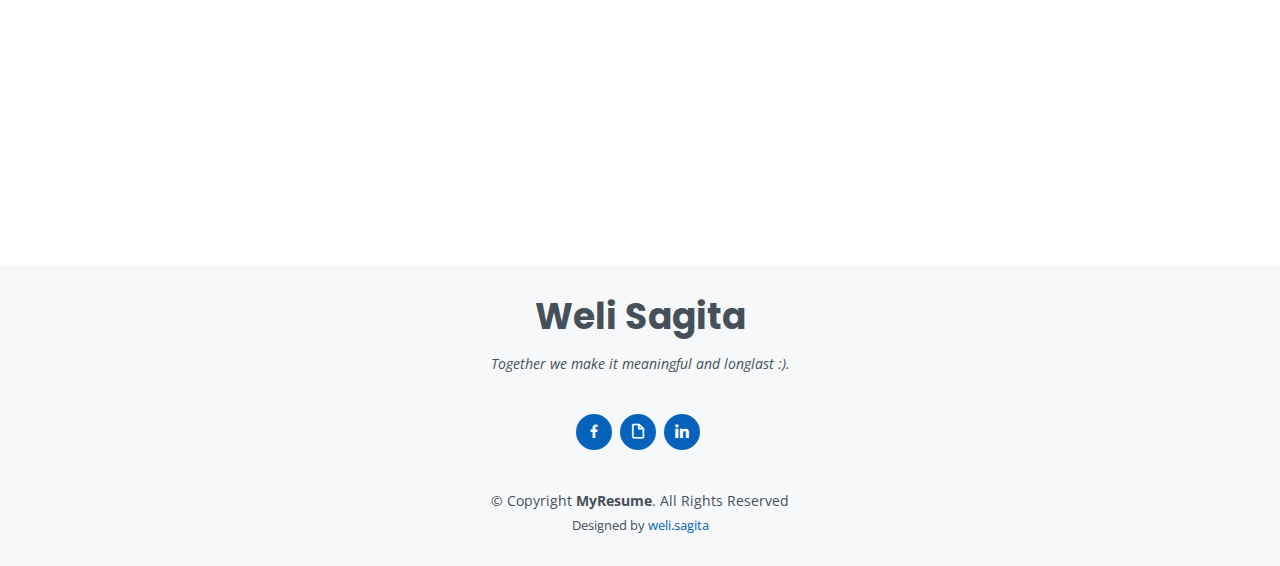
==== commit 72e522e3: "update" ====
--- a/index.html
+++ b/index.html
@@ -486,7 +486,7 @@
 
 <div class="section-title">
   <h2>Games</h2>
-  <p>Some basic games that you can play online</p>
+  <p>Some basic games that you can play online on <b>DESKTOP</b></p>
 </div>
 <div class="col-lg-12 pt-4 pt-lg-0 content">
   <div class="row">
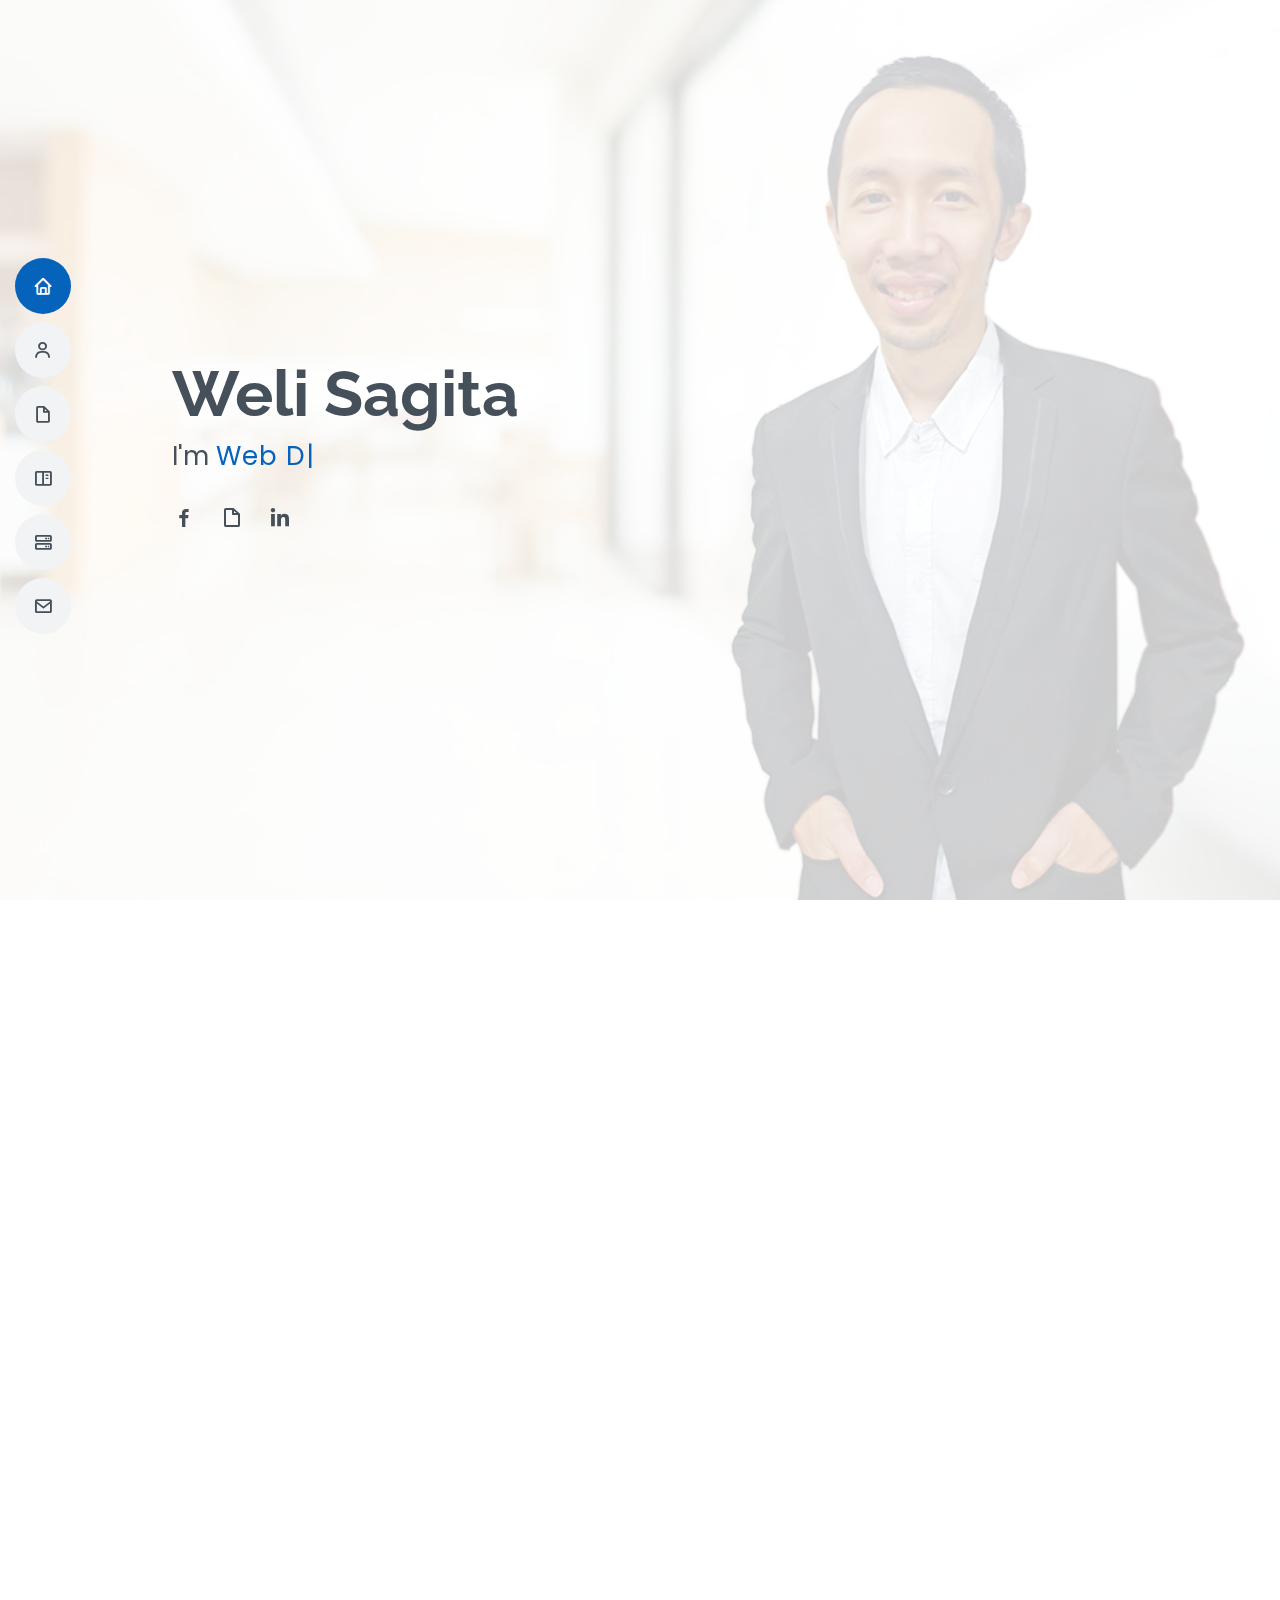
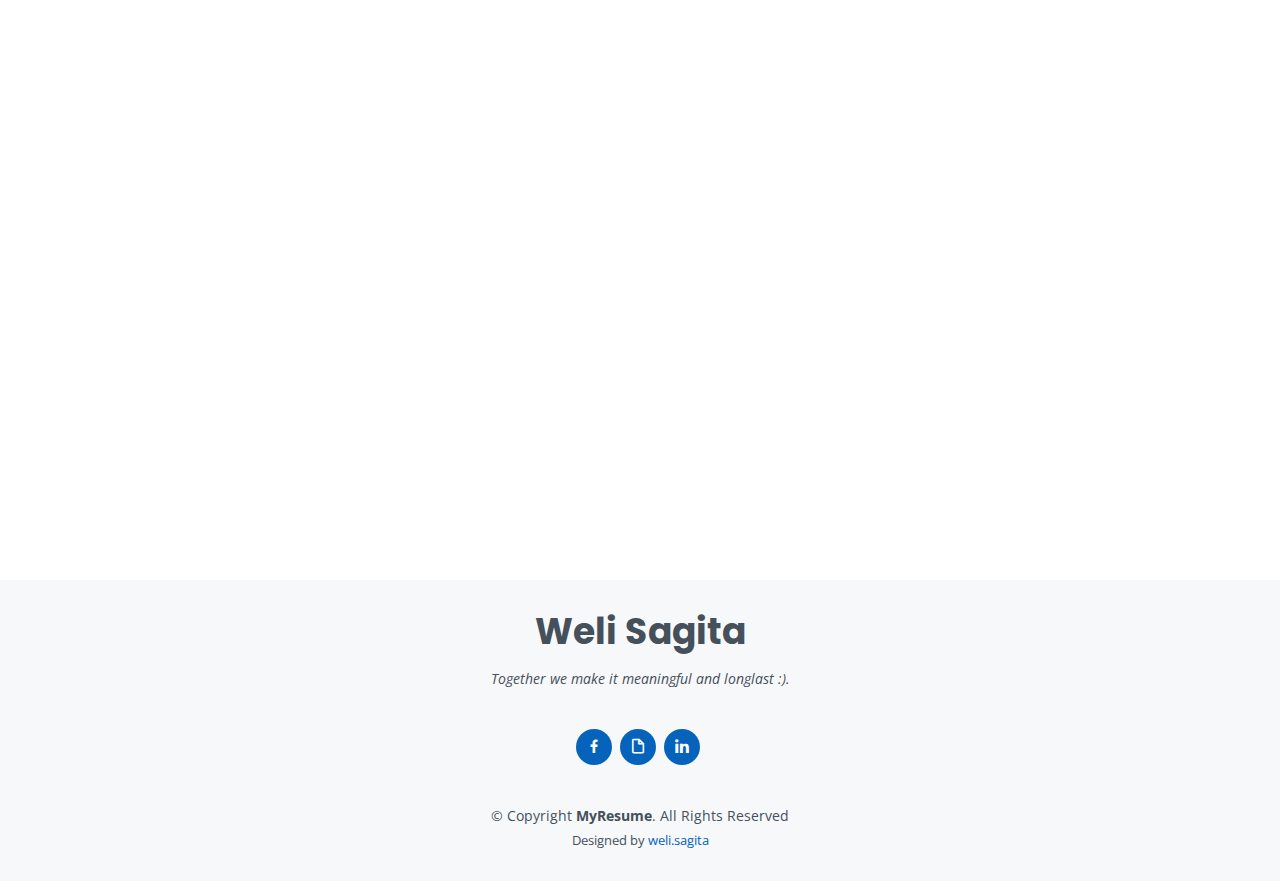
==== commit d947e977: "update" ====
--- a/index.html
+++ b/index.html
@@ -183,9 +183,9 @@
           <div class="col-lg-6">
 
             <div class="progress">
-              <span class="skill">HTML <i class="val">100%</i></span>
+              <span class="skill">HTML <i class="val">90%</i></span>
               <div class="progress-bar-wrap">
-                <div class="progress-bar" role="progressbar" aria-valuenow="100" aria-valuemin="0" aria-valuemax="100"></div>
+                <div class="progress-bar" role="progressbar" aria-valuenow="90" aria-valuemin="0" aria-valuemax="100"></div>
               </div>
             </div>
 
@@ -208,7 +208,7 @@
           <div class="col-lg-6">
 
             <div class="progress">
-              <span class="skill">React <i class="val">80%</i></span>
+              <span class="skill">React <i class="val">70%</i></span>
               <div class="progress-bar-wrap">
                 <div class="progress-bar" role="progressbar" aria-valuenow="80" aria-valuemin="0" aria-valuemax="100"></div>
               </div>
@@ -277,7 +277,17 @@
             <h3 class="resume-title">Professional Experience</h3>
             <div class="resume-item">
               <h4>Web developer</h4>
-              <h5>2021 - Present</h5>
+              <h5>2023 - Present</h5>
+              <p><em>PT. Wahan Inspirasi Bintang, Jakarta, Jakarta </em></p>
+              <ul>
+                <li>Managing website (CMS Wordpress): alcorprime.com, thekasablanka.com, suterahall.com, goodworks.co.id</li>
+                <li>Design web layout. Updating and Maintenance website. SEO for company website  </li>
+                <li>Integrating system to monday.com. Organizing and updating content.</li>
+              </ul>
+            </div>
+            <div class="resume-item">
+              <h4>Web developer</h4>
+              <h5>2021 - 2023</h5>
               <p><em>Cyberlink Networks, Depok, West Java </em></p>
               <ul>
                 <li>Managing website (CMS Wordpress): cyberlink.co.id and globaldata.co.id</li>
@@ -469,16 +479,16 @@
       <div class="row">
         <div class="col-lg-6">
           <ul>
-            <li><i class="bi bi-chevron-right"></i> <strong>Website:</strong> <span><a href="https://wiselyproject.com/" target="_blank">www.wiselyproject.com</a></span></li>
-            <li><i class="bi bi-chevron-right"></i> <strong>Website:</strong> <span><a href="https://cyberlink.co.id/" target="_blank">www.cyberlink.co.id</a></span></li>
-            <li><i class="bi bi-chevron-right"></i> <strong>Website:</strong> <span><a href="https://toyibtravel.co.id/" target="_blank">www.toyibtravel.co.id</a></span></li> 
+            <li><i class="bi bi-chevron-right"></i> <strong>Website:</strong> <span><a href="https://wiselyproject.com/" target="_blank">Wiselyproject</a></span></li>
+            <li><i class="bi bi-chevron-right"></i> <strong>Website:</strong> <span><a href="https://cyberlink.co.id/" target="_blank">Cyberlink Networks</a></span></li>
+            <li><i class="bi bi-chevron-right"></i> <strong>Website:</strong> <span><a href="https://toyibtravel.co.id/" target="_blank">Toyib Travel</a></span></li> 
           </ul>
         </div>
         <div class="col-lg-6">
           <ul>
-            <li><i class="bi bi-chevron-right"></i> <strong>Website:</strong> <span><a href="https://www.globaldata.co.id/" target="_blank">www.globaldata.co.id</a></span></li>
-            <li><i class="bi bi-chevron-right"></i> <strong>Website:</strong> <span><a href="https://musawarahpeduli.com/" target="_blank">www.musawarahpeduli.com</a></span></li>
-            <li><i class="bi bi-chevron-right"></i> <strong>Website:</strong> <span><a href="https://lms.wiselyproject.com/" target="_blank">www.lms.wiselyproject.com</a></span></li> 
+            <li><i class="bi bi-chevron-right"></i> <strong>Website:</strong> <span><a href="https://www.globaldata.co.id/" target="_blank">GlobalData</a></span></li>
+            <li><i class="bi bi-chevron-right"></i> <strong>Website:</strong> <span><a href="https://musawarahpeduli.com/" target="_blank">Musawarah Peduli</a></span></li>
+            <li><i class="bi bi-chevron-right"></i> <strong>Website:</strong> <span><a href="https://lms.wiselyproject.com/" target="_blank">Learning Management System</a></span></li> 
           </ul>
         </div>
       </div>
@@ -486,7 +496,7 @@
 
 <div class="section-title">
   <h2>Games</h2>
-  <p>Some basic games that you can play online on <b>DESKTOP</b></p>
+  <p>Some basic games that you can play online only on <b>DESKTOP</b></p>
 </div>
 <div class="col-lg-12 pt-4 pt-lg-0 content">
   <div class="row">
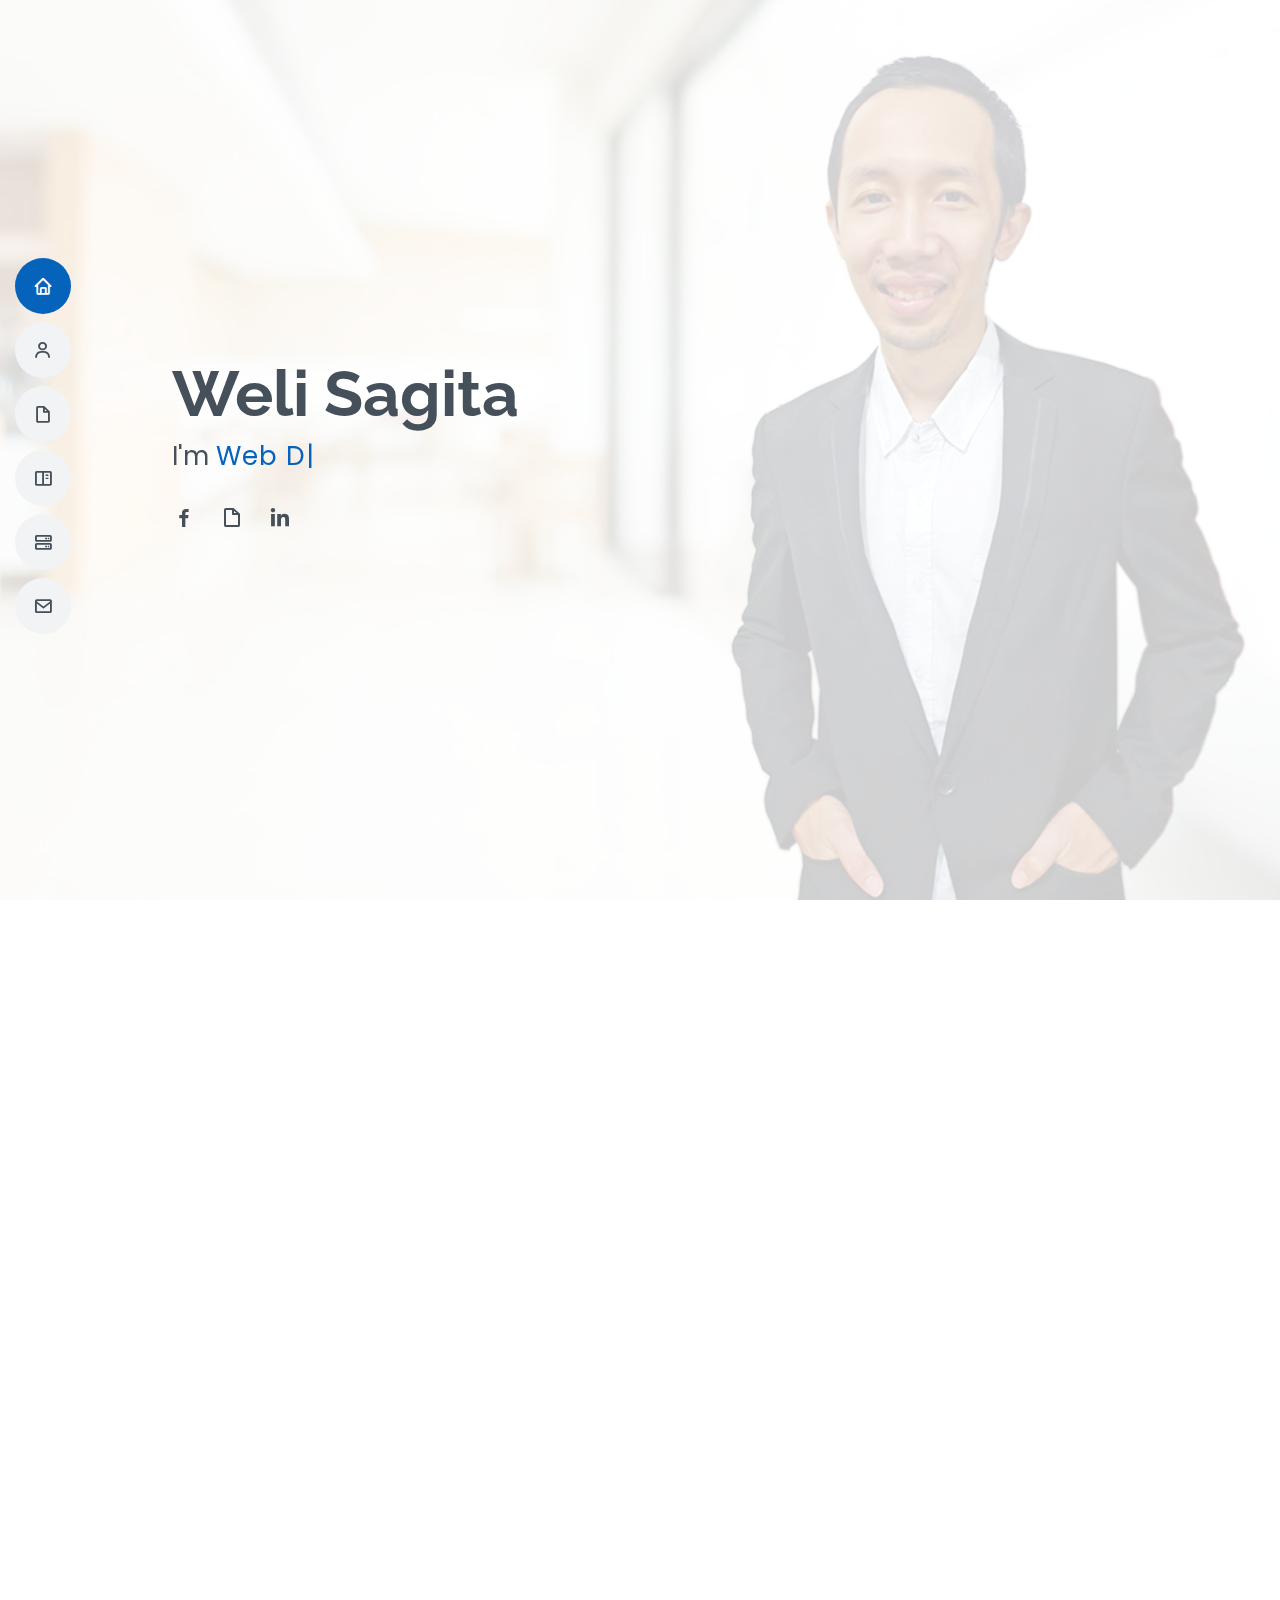
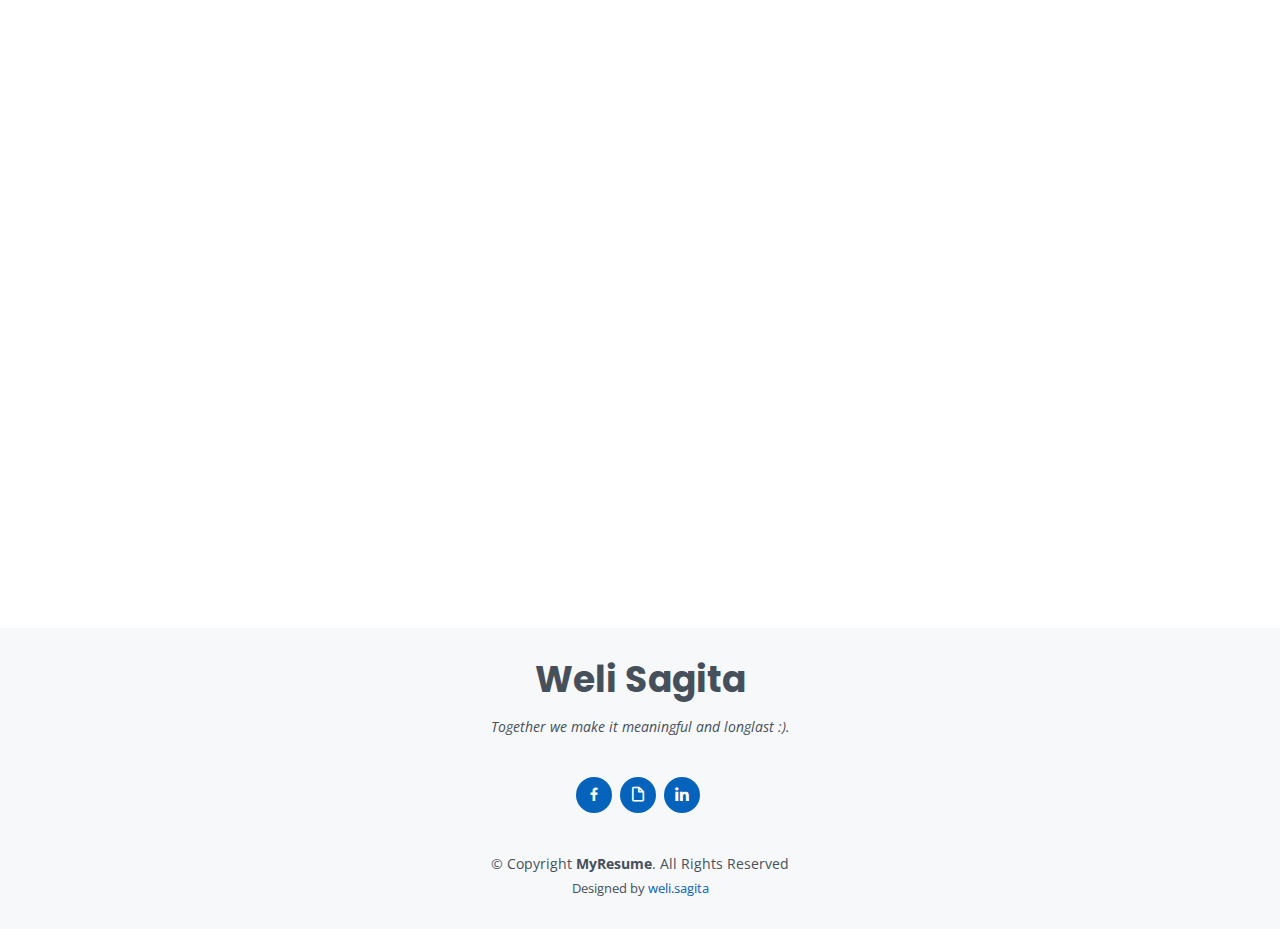
==== commit 19adba49: "update" ====
--- a/index.html
+++ b/index.html
@@ -482,6 +482,10 @@
             <li><i class="bi bi-chevron-right"></i> <strong>Website:</strong> <span><a href="https://wiselyproject.com/" target="_blank">Wiselyproject</a></span></li>
             <li><i class="bi bi-chevron-right"></i> <strong>Website:</strong> <span><a href="https://cyberlink.co.id/" target="_blank">Cyberlink Networks</a></span></li>
             <li><i class="bi bi-chevron-right"></i> <strong>Website:</strong> <span><a href="https://toyibtravel.co.id/" target="_blank">Toyib Travel</a></span></li> 
+            <li><i class="bi bi-chevron-right"></i> <strong>Website:</strong> <span><a href="https://alcorprime.com/" target="_blank">Alcorprime</a></span></li> 
+            <li><i class="bi bi-chevron-right"></i> <strong>Website:</strong> <span><a href="https://thekasablanka.com/" target="_blank">The Kasablanka</a></span></li> 
+            
+            
           </ul>
         </div>
         <div class="col-lg-6">
@@ -489,6 +493,9 @@
             <li><i class="bi bi-chevron-right"></i> <strong>Website:</strong> <span><a href="https://www.globaldata.co.id/" target="_blank">GlobalData</a></span></li>
             <li><i class="bi bi-chevron-right"></i> <strong>Website:</strong> <span><a href="https://musawarahpeduli.com/" target="_blank">Musawarah Peduli</a></span></li>
             <li><i class="bi bi-chevron-right"></i> <strong>Website:</strong> <span><a href="https://lms.wiselyproject.com/" target="_blank">Learning Management System</a></span></li> 
+            <li><i class="bi bi-chevron-right"></i> <strong>Website:</strong> <span><a href="https://suterahall.com/" target="_blank">Sutera Hall</a></span></li> 
+            <li><i class="bi bi-chevron-right"></i> <strong>Website:</strong> <span><a href="https://wayangbistro.com/" target="_blank">Wayang Bistro</a></span></li> 
+            
           </ul>
         </div>
       </div>
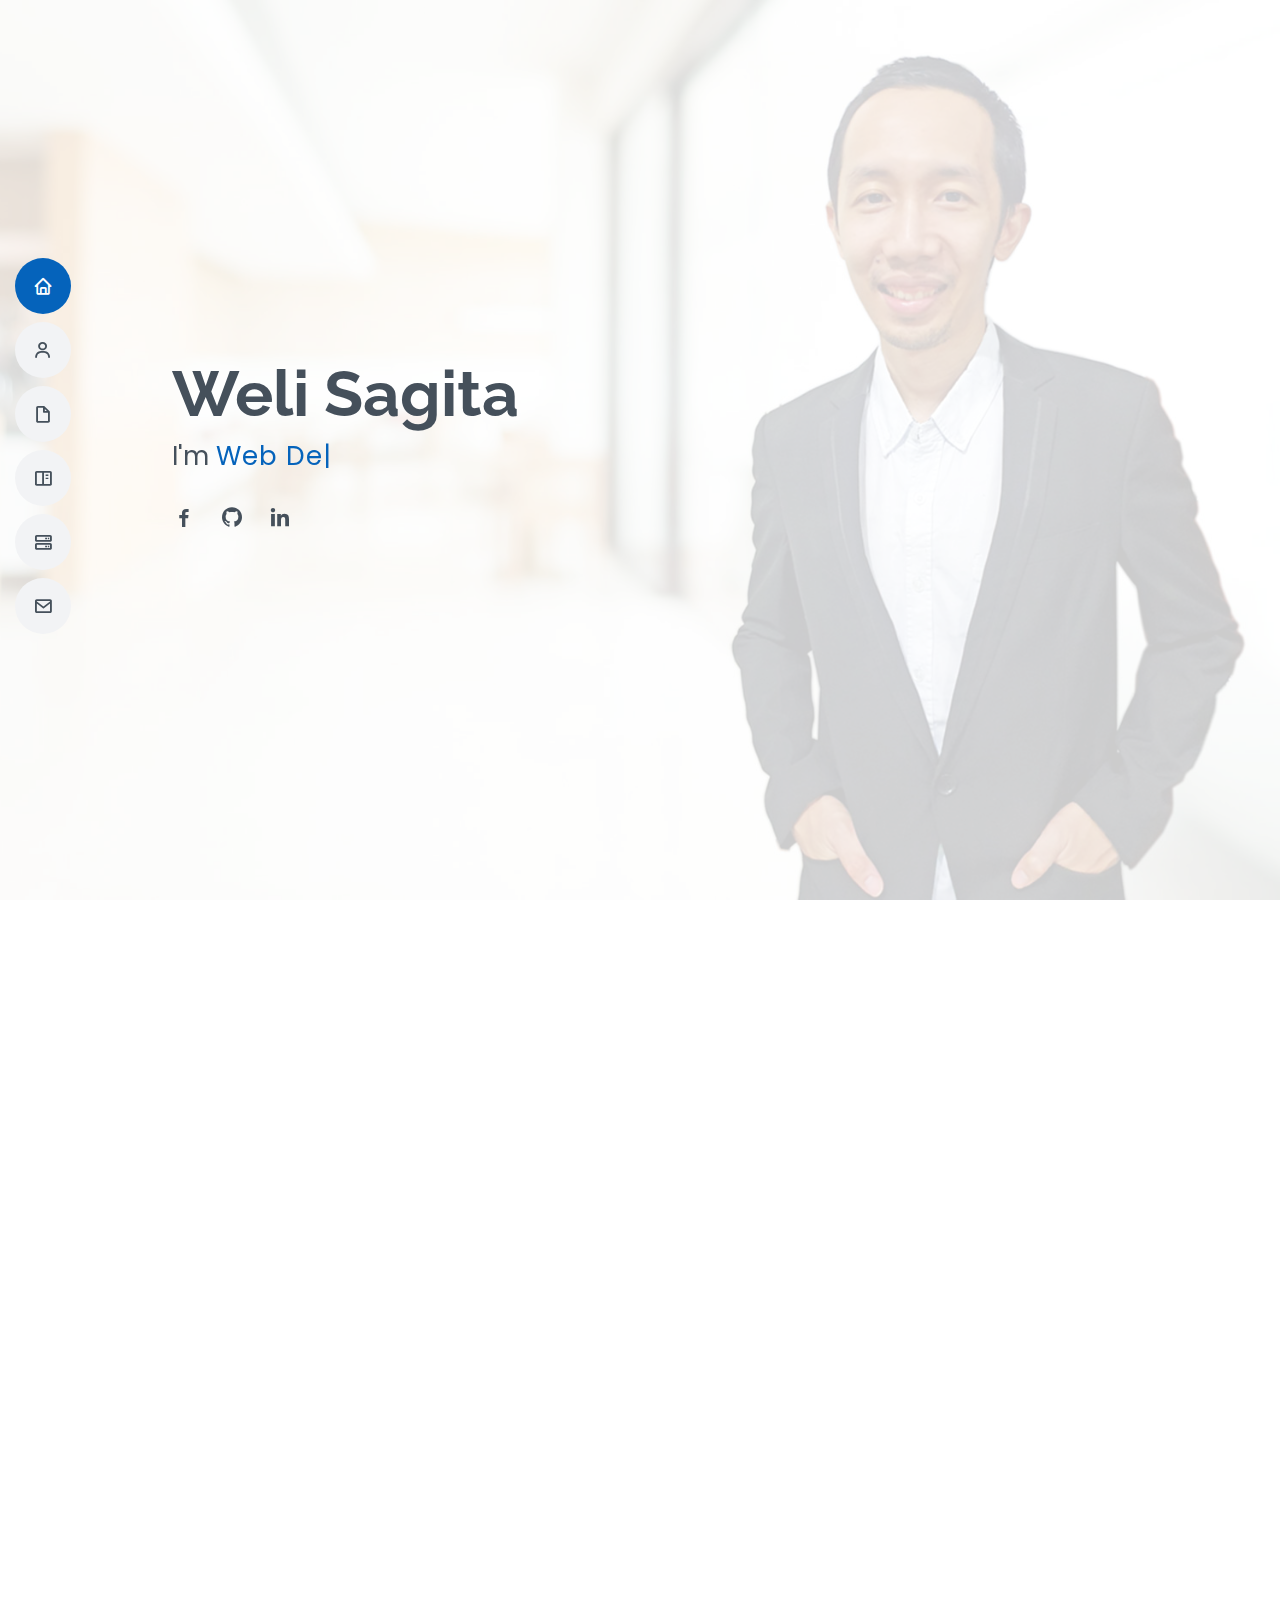
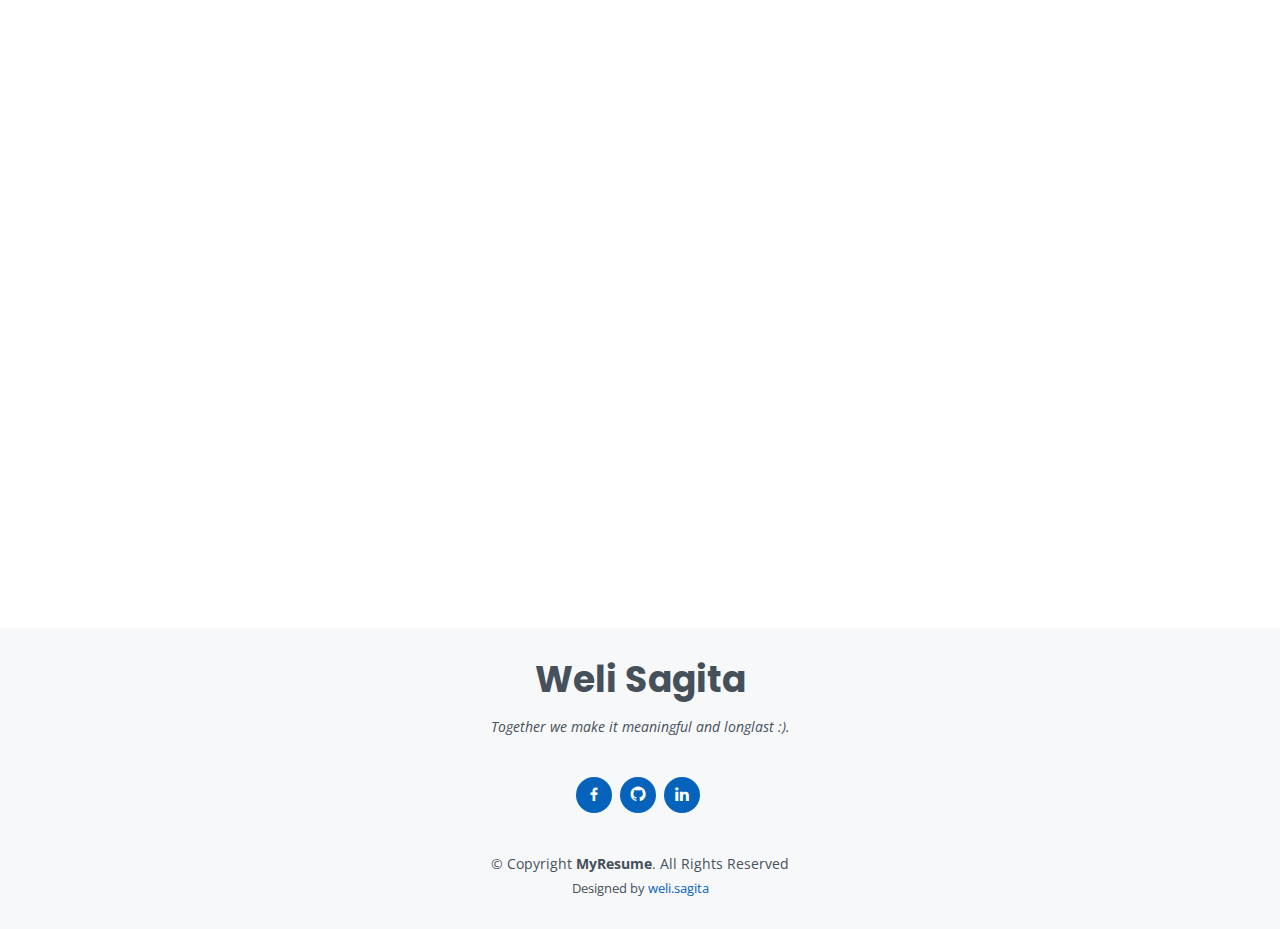
==== commit 25662e97: "Update icon github" ====
--- a/index.html
+++ b/index.html
@@ -65,7 +65,7 @@
         <!--<a href="#" class="twitter"><i class="bx bxl-twitter"></i></a>-->
         <a href="https://www.facebook.com/weli.palumbo" class="facebook"><i class="bx bxl-facebook"></i></a>
         <!--<a href="#" class="instagram"><i class="bx bxl-instagram"></i></a>-->
-        <a href="https://github.com/Welisagita" class="google-plus"><i class="bx bx-file-blank"></i></a>
+        <a href="https://github.com/Welisagita" class="google-plus"><i class="bx bxl-github"></i></a>
         <a href="https://www.linkedin.com/in/weli-sagita" class="linkedin"><i class="bx bxl-linkedin"></i></a>
       </div>
     </div>
@@ -278,7 +278,7 @@
             <div class="resume-item">
               <h4>Web developer</h4>
               <h5>2023 - Present</h5>
-              <p><em>PT. Wahan Inspirasi Bintang, Jakarta, Jakarta </em></p>
+              <p><em>PT. Wahana Inspirasi Bintang, Jakarta, Jakarta </em></p>
               <ul>
                 <li>Managing website (CMS Wordpress): alcorprime.com, thekasablanka.com, suterahall.com, goodworks.co.id</li>
                 <li>Design web layout. Updating and Maintenance website. SEO for company website  </li>
@@ -784,7 +784,7 @@
         <a href="https://www.facebook.com/weli.palumbo" class="facebook"><i class="bx bxl-facebook"></i></a>
        <!-- <a href="#" class="instagram"><i class="bx bxl-instagram"></i></a>-->
         <!--<a href="#" class="google-plus"><i class="bx bxl-skype"></i></a>-->
-        <a href="https://github.com/Welisagita" class="google-plus"><i class="bx bx-file-blank"></i></a>
+        <a href="https://github.com/Welisagita" class="google-plus"><i class="bx bxl-github"></i></a>
         <a href="https://www.linkedin.com/in/weli-sagita" class="linkedin"><i class="bx bxl-linkedin"></i></a>
       </div>
       <div class="copyright">
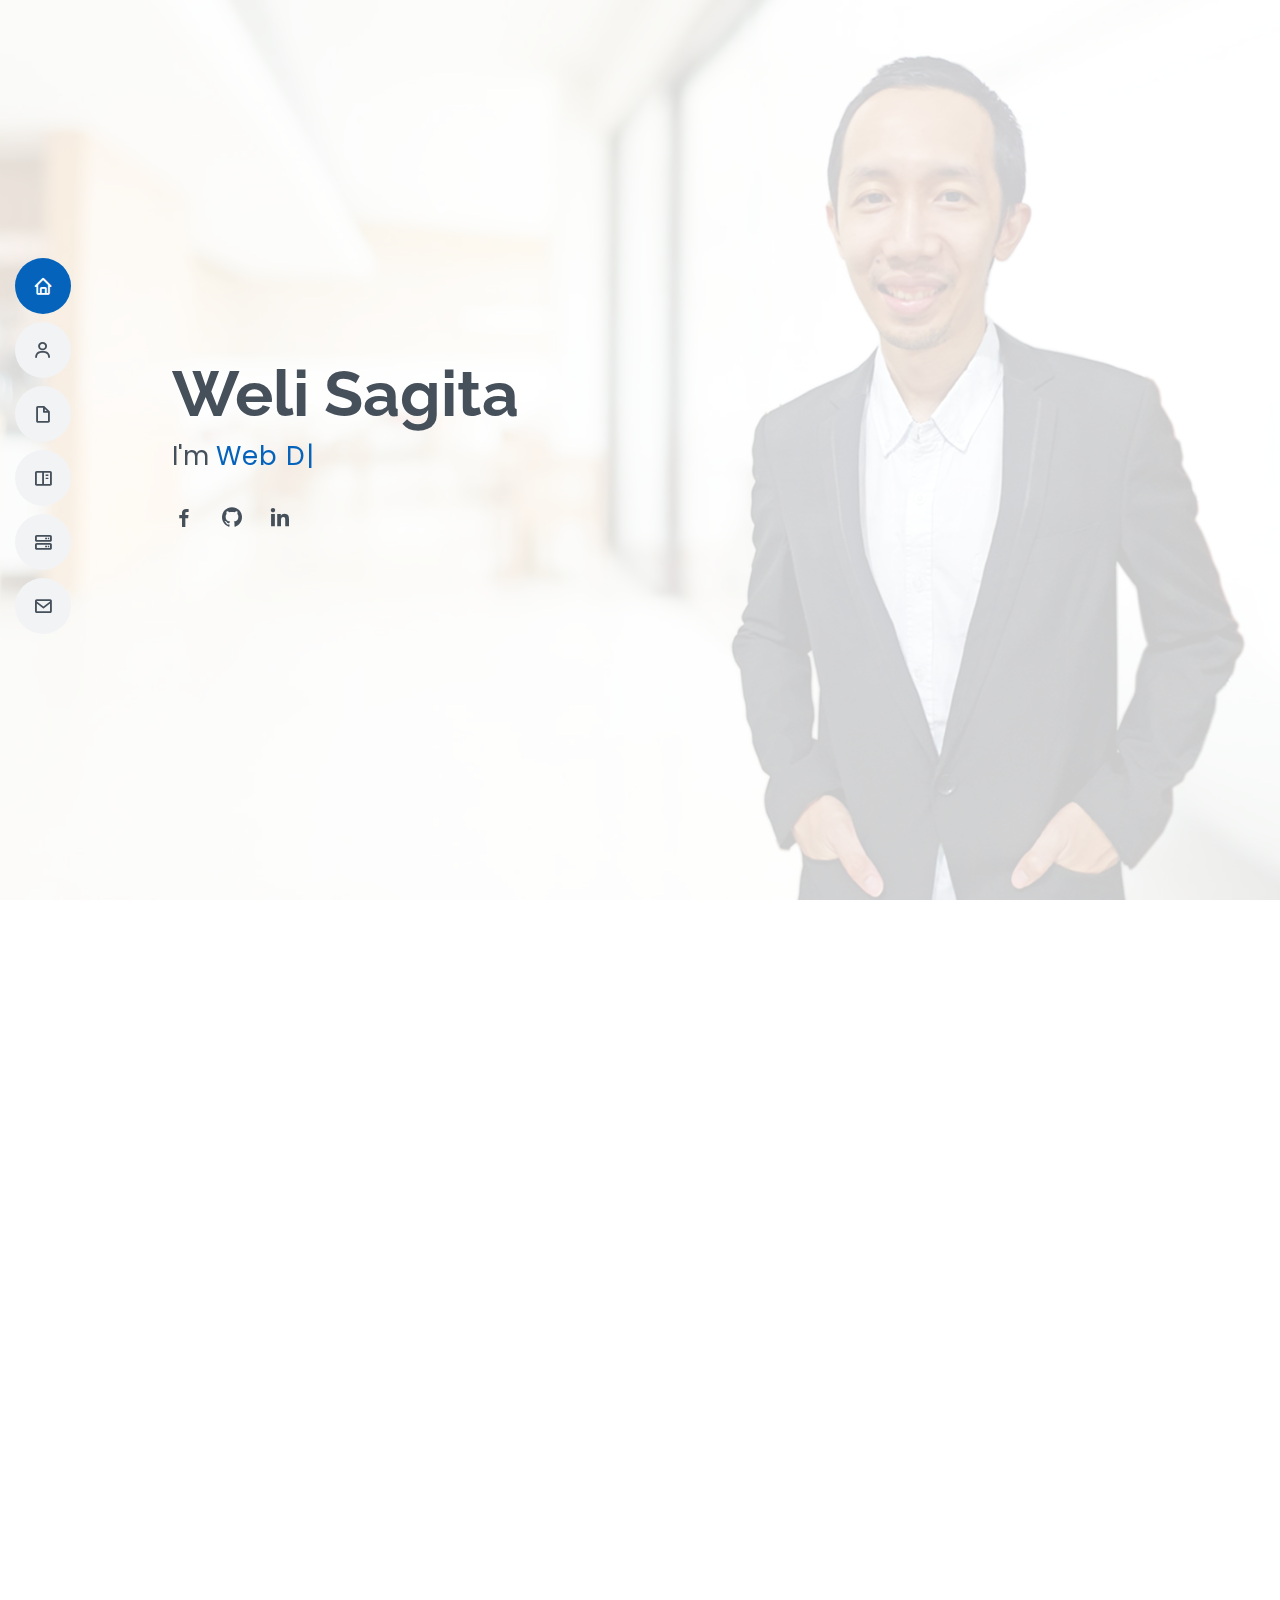
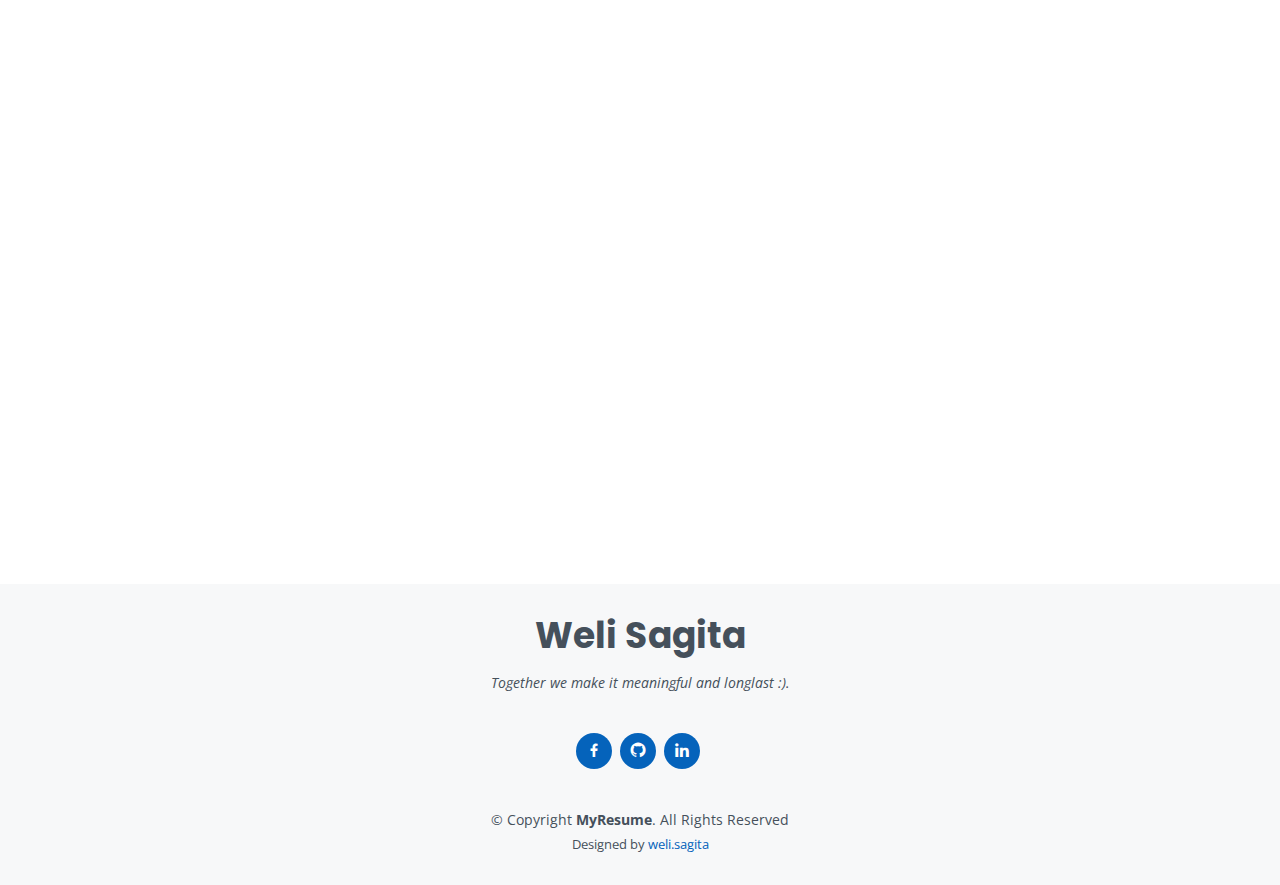
==== commit f4f6576a: "Delete birth and degree" ====
--- a/index.html
+++ b/index.html
@@ -94,14 +94,14 @@
             <div class="row">
               <div class="col-lg-6">
                 <ul>
-                  <li><i class="bi bi-chevron-right"></i> <strong>Birthday:</strong> <span>14 December 1984</span></li>
+                  <!--<li><i class="bi bi-chevron-right"></i> <strong>Birthday:</strong> <span>14 December 1984</span></li>-->
                   <li><i class="bi bi-chevron-right"></i> <strong>Phone:</strong> <span>+62 811 920 7940</span></li>
                   <li><i class="bi bi-chevron-right"></i> <strong>City:</strong> <span>Depok, West Java</span></li>
                 </ul>
               </div>
               <div class="col-lg-6">
                 <ul>
-                  <li><i class="bi bi-chevron-right"></i> <strong>Degree:</strong> <span>Bachelor Degree</span></li>
+                  <!--<li><i class="bi bi-chevron-right"></i> <strong>Degree:</strong> <span>Bachelor Degree</span></li>-->
                   <li><i class="bi bi-chevron-right"></i> <strong>Email:</strong> <span>welipalumbo@gmail.com</span></li>
                   <li><i class="bi bi-chevron-right"></i> <strong>Freelance:</strong> <span>Available</span></li>
                 </ul>
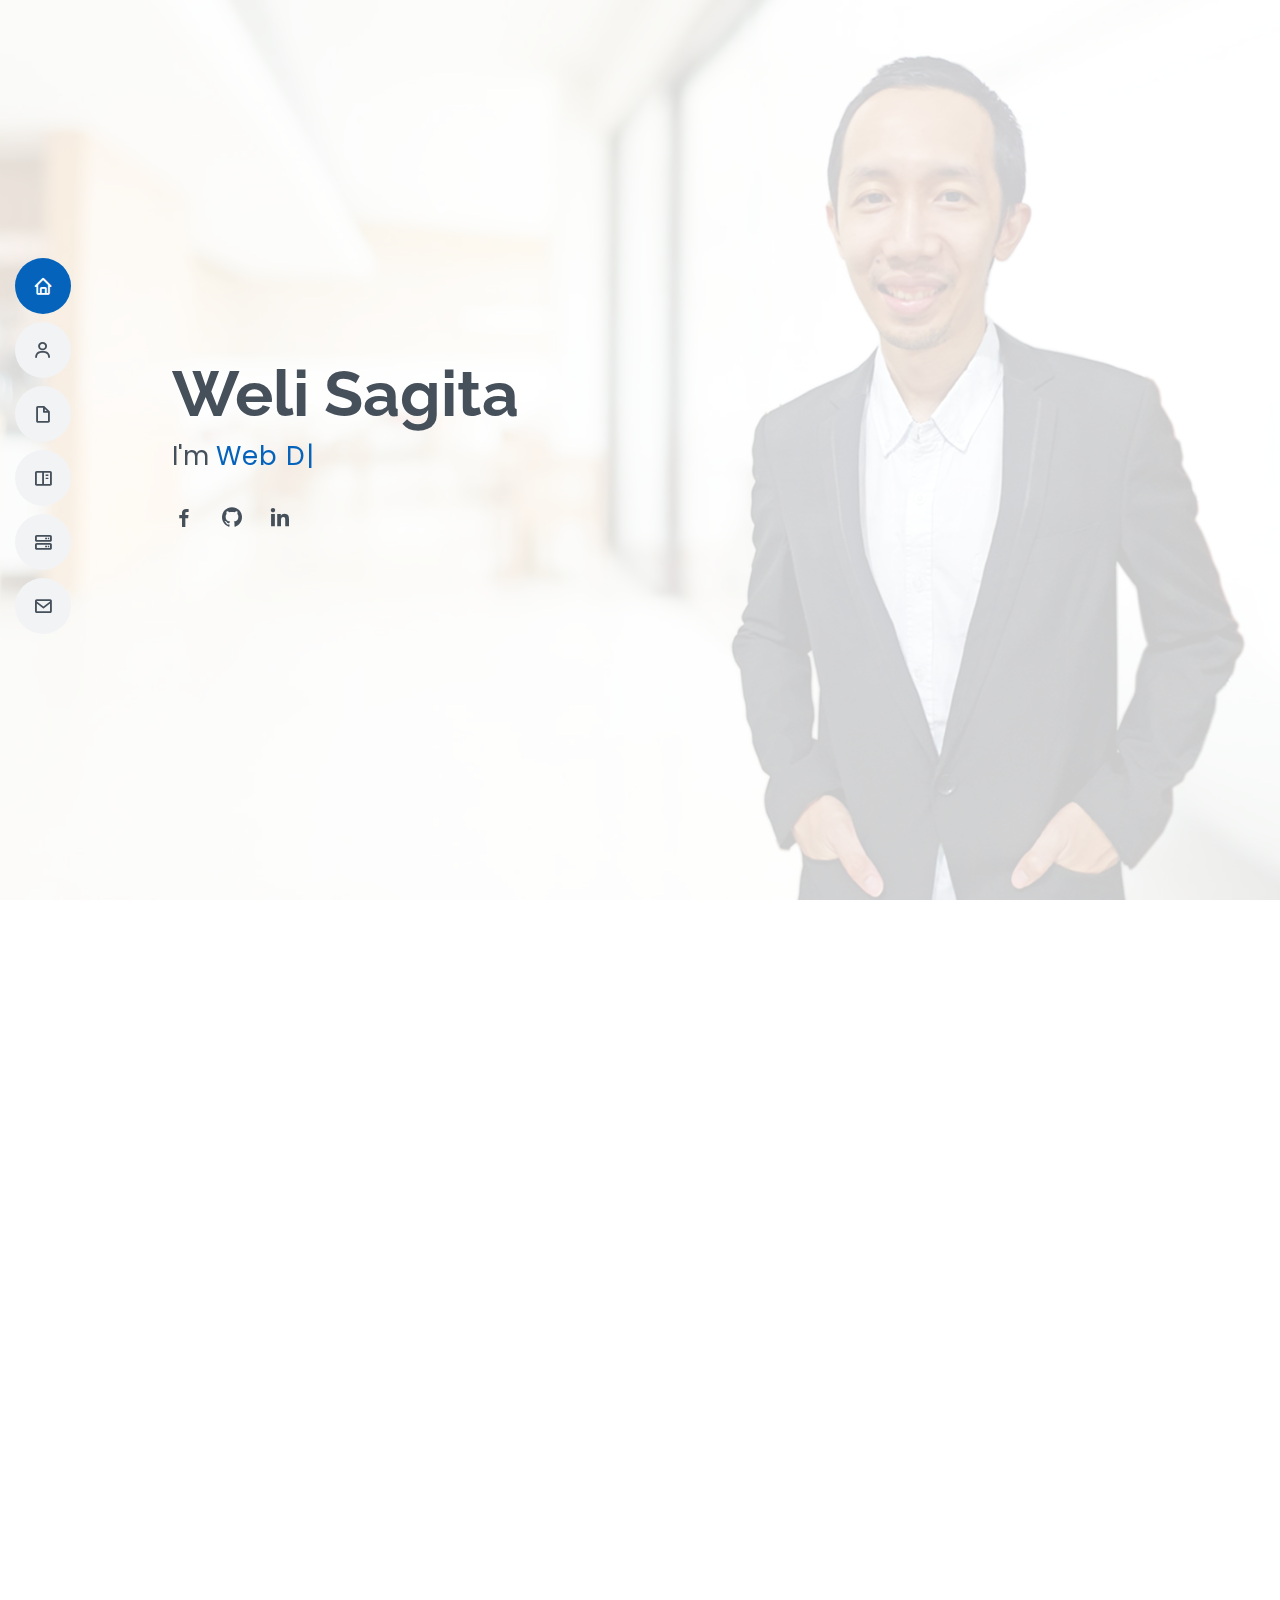
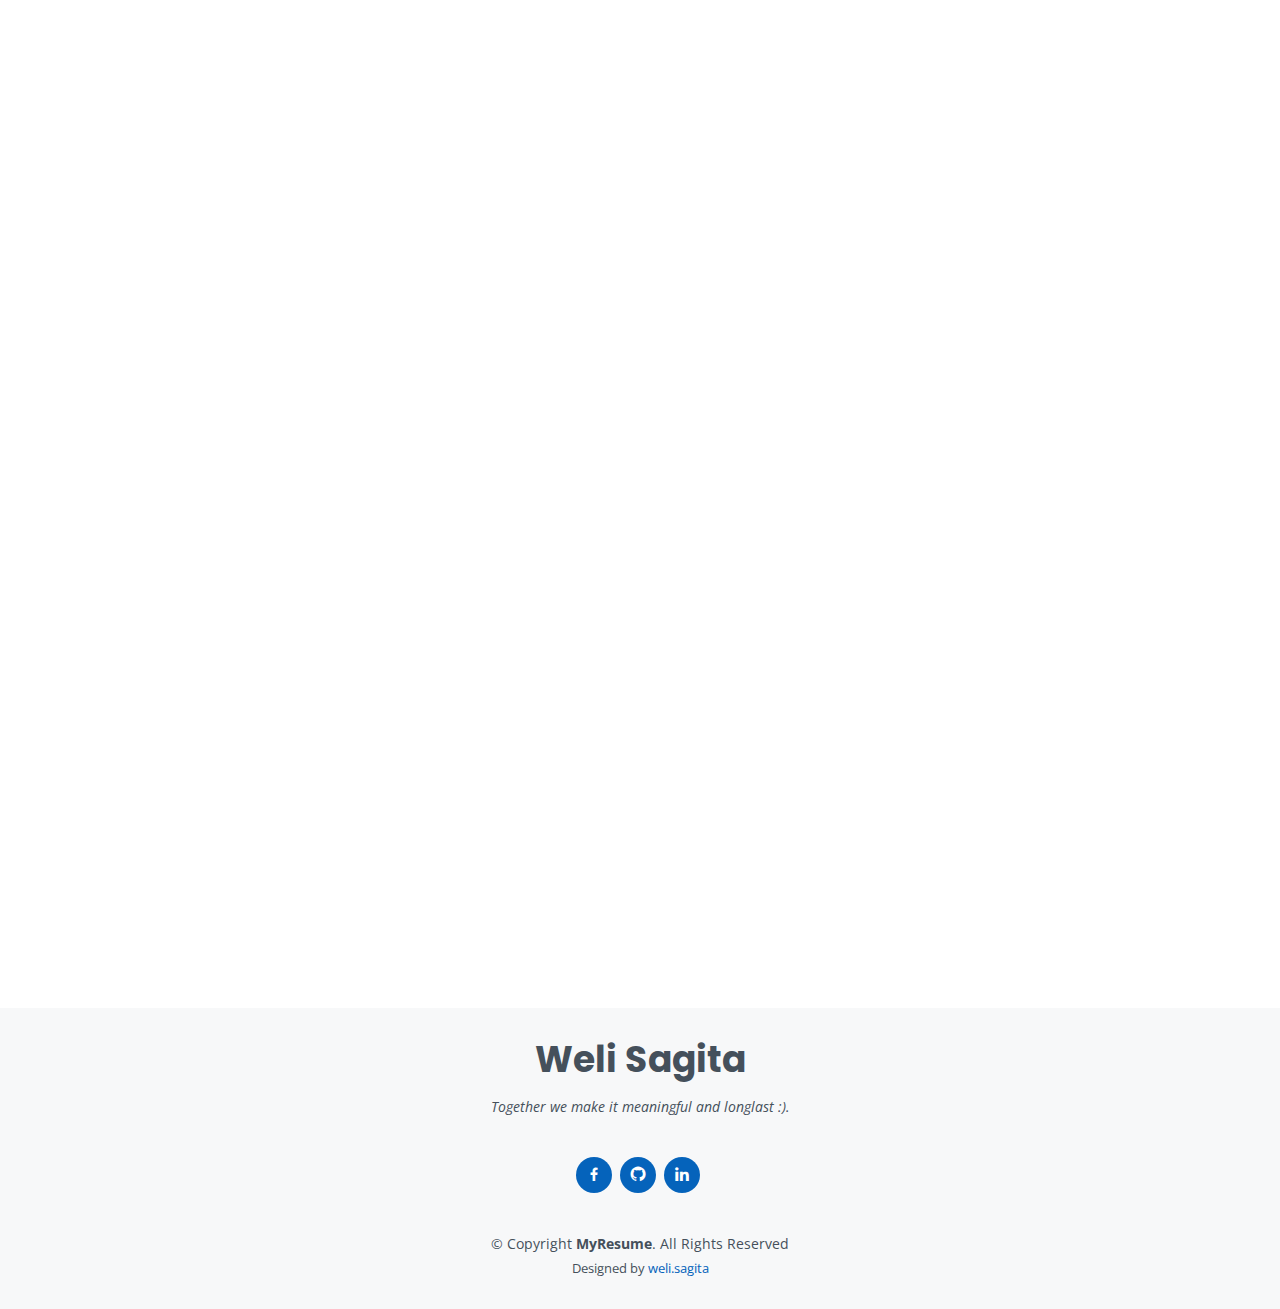
==== commit 90a1ac25: "Update resume" ====
--- a/index.html
+++ b/index.html
@@ -280,9 +280,13 @@
               <h5>2023 - Present</h5>
               <p><em>PT. Wahana Inspirasi Bintang, Jakarta, Jakarta </em></p>
               <ul>
-                <li>Managing website (CMS Wordpress): alcorprime.com, thekasablanka.com, suterahall.com, goodworks.co.id</li>
-                <li>Design web layout. Updating and Maintenance website. SEO for company website  </li>
-                <li>Integrating system to monday.com. Organizing and updating content.</li>
+                <li>Website Management: Oversee multiple WordPress sites, including alcorprime.com, thekasablanka.com, suterahall.com, and goodworks.co.id.</li>
+                <li>Design & Maintenance: Create visually appealing web layouts, perform regular updates, and ensure optimal site performance.</li>
+                <li>SEO Optimization: Implement SEO strategies to enhance website visibility and drive organic traffic.</li>
+                <li>System Integration: Integrate workflows with Monday.com to streamline project management.</li>
+                <li>Led the preparation and integration of the Jublia (www.jublia.com) platform as a business matching solution for the Alcorfest event (www.alcorfest.com).</li>
+                <li>Successfully conducted the integration of the Loket registration system (www.loket.com) as a strategic partner for event management.</li>
+                <li>Oversaw technical operations and ensured seamless functionality across platforms to enhance user experience and engagement.</li>
               </ul>
             </div>
             <div class="resume-item">
@@ -290,10 +294,12 @@
               <h5>2021 - 2023</h5>
               <p><em>Cyberlink Networks, Depok, West Java </em></p>
               <ul>
-                <li>Managing website (CMS Wordpress): cyberlink.co.id and globaldata.co.id</li>
-                <li>Design web layout. Updating and Maintenance website. SEO for company website  </li>
-                <li>Install and Manage Learning Management System for Mikrotik tutorial</li>
-                <li>Integrating contact to hubspot CRM. Organizing and updating content.</li>
+                <li>Website Management: Managed WordPress sites, including www.cyberlink.co.id and www.globaldata.co.id, ensuring high availability and performance.</li>
+                <li>Design & Maintenance: Develop and maintain user-friendly web layouts with a focus on user experience.</li>
+                <li>SEO & Analytics: Conduct SEO audits and implement strategies to improve search rankings.</li>
+                <li>Learning Management System: Installed and managed a Mikrotik tutorial LMS to enhance training delivery.</li>
+                <li>CRM Integration: Integrated HubSpot CRM for effective lead management and customer engagement.</li>
+                <li>Content Organization: Regularly update and organize web content to align with marketing initiatives.</li>
               </ul>
             </div>
             <div class="resume-item">
@@ -301,10 +307,9 @@
               <h5>2020 - 2021</h5>
               <p><em>PT. Azzam Albaesuni, Depok, West Java</em></p>
               <ul>
-                <li>Making travel website (CMS Wordpress): toyibtravel.co.id. ·	Updating and Maintenance website</li>
-                <li>SEO for company website. Creative idea. Organizing and Writing content</li>
-                <li>Manage Facebook and Instagram. Create, Update and Report Google ads and Facebook Ads</li>
-                <li>Design and editing Banner, Flayer, Brochure and all the company brand identity (such as letter head, pin, business card, etc)</li>
+                <li>Travel Website Development: Created and maintained the travel website www.toyibtravel.co.id using WordPress.</li>
+                <li>SEO & Content Management: Executed SEO strategies and organized content to improve user engagement.</li>
+                <li>Social Media Management: Managed Facebook and Instagram accounts, creating and analyzing ad campaigns to drive traffic.</li>
               </ul>
             </div>
             <div class="resume-item">
@@ -312,10 +317,9 @@
               <h5>2018 - 2020</h5>
               <p><em>PT. Erbe Broker Indonesia, Jakarta, Jakarta</em></p>
               <ul>
-                <li>Making payment gateway website: www.asuransijagoan.com and insurance apps system.</li>
-                <li>Supervise and provide guidence to the team.</li>
-                <li>Updating report.</li>
-                <li>Organizing and writing the content.</li>
+                <li>Payment Gateway Development: Developed the payment gateway website www.asuransijagoan.com and associated insurance applications.</li>
+                <li>Team Supervision: Provided guidance and support to team members, fostering a collaborative work environment.</li>
+                <li>Reporting & Content Creation: Organized reports and wrote content to support business objectives.</li>
               </ul>
             </div>
           </div>
@@ -721,7 +725,7 @@
               <div class="address">
                 <i class="bi bi-geo-alt"></i>
                 <h4>Location:</h4>
-                <p>Jambore Street No. 133 E, Depok, West Java 16454</p>
+                <p>Depok, West Java 16454</p>
               </div>
 
               <div class="email">
